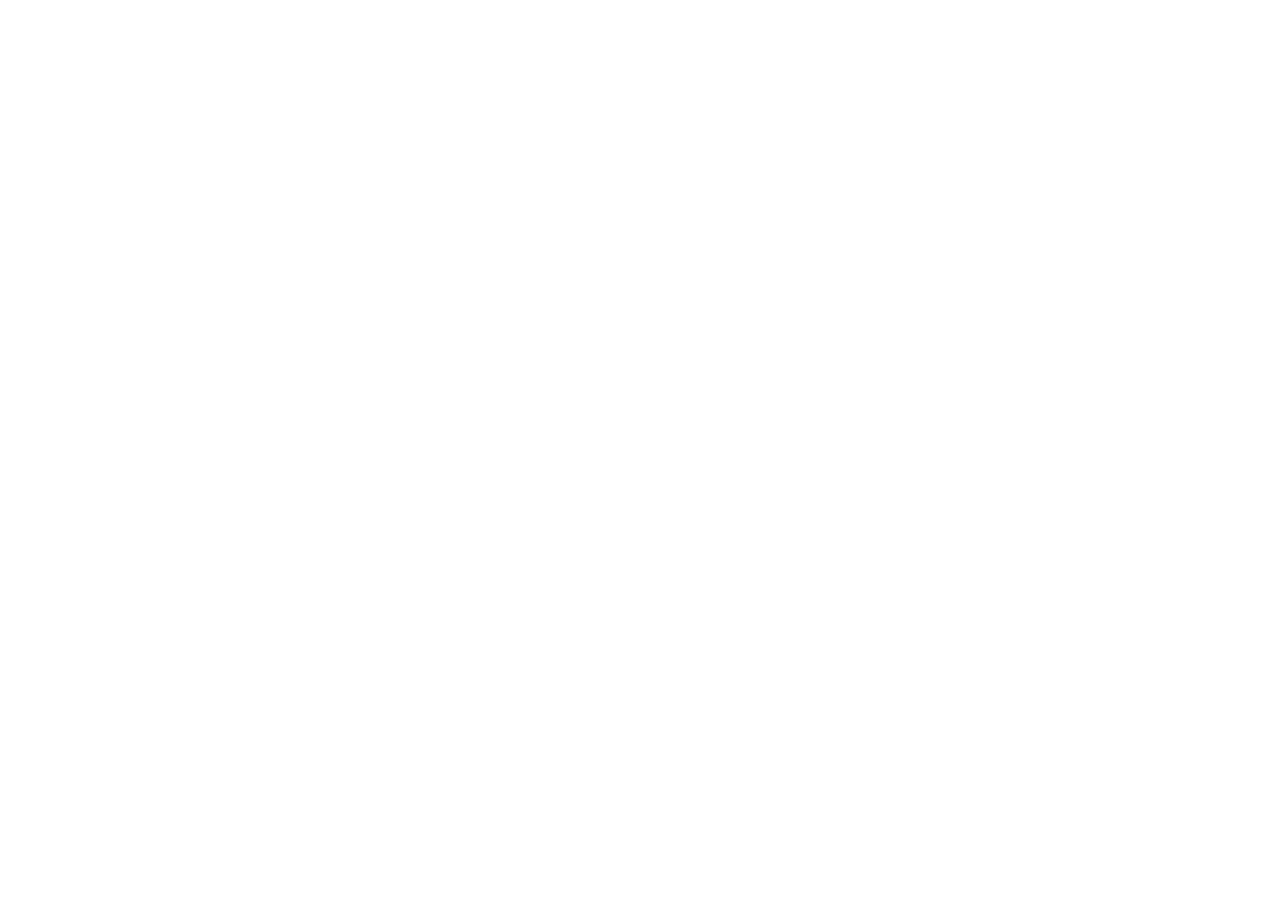
==== index.html @ 6ea85e63 "Merge pull request #2 from David-Dim/rsschool-cv-html" ====
<!DOCTYPE html>
<html lang="en">
<head>
  <meta charset="UTF-8">
  <meta http-equiv="X-UA-Compatible" content="IE=edge">
  <meta name="viewport" content="width=device-width, initial-scale=1.0">
  <link rel="stylesheet" href="style.css"/>
  <title>Document</title>
</head>
<body>
  
</body>
</html>
---- style.css ----
* {
  margin: 0;
  padding: 0;
  box-sizing: border-box;
}
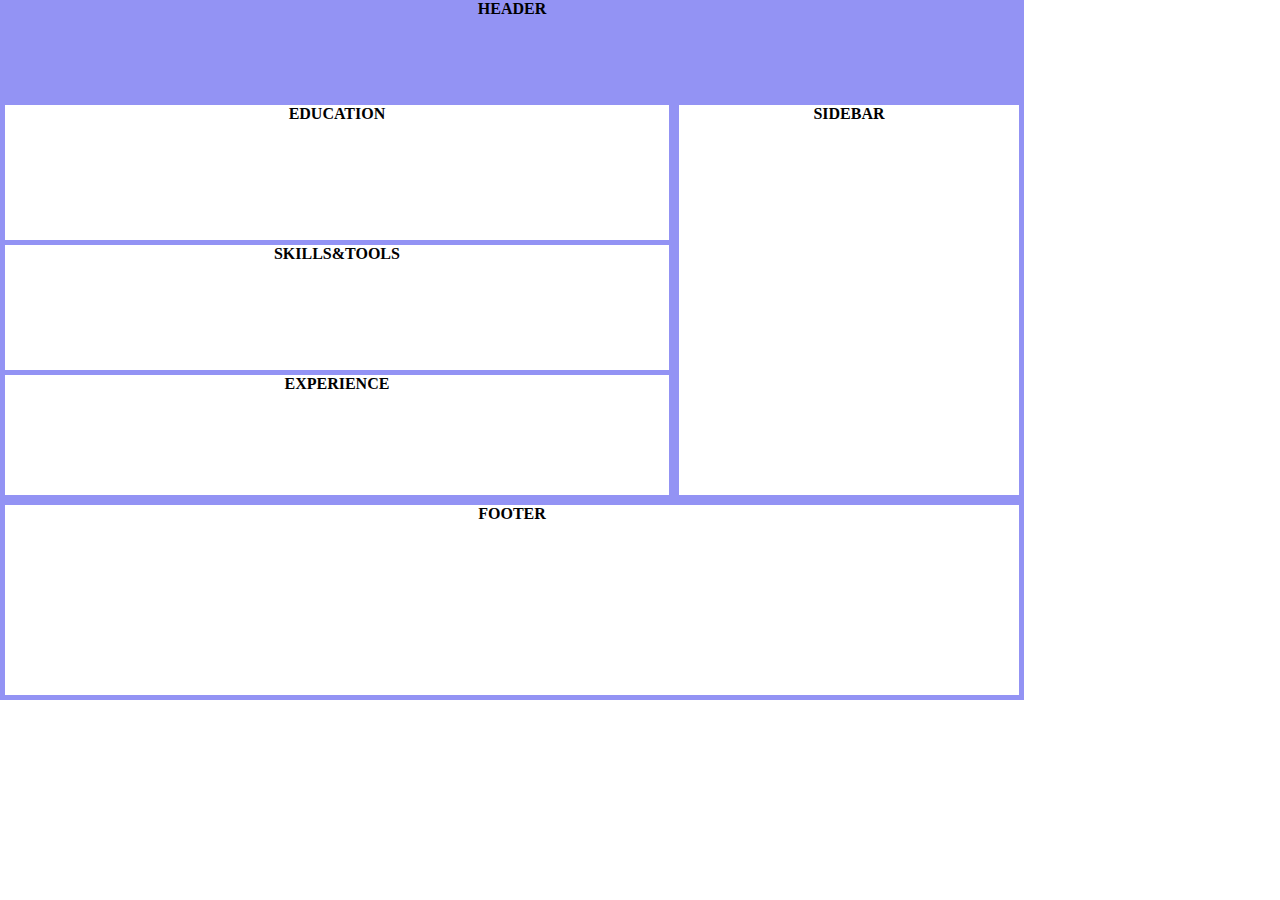
==== commit 0c2ac2f7: "fix: change link" ====
--- a/index.html
+++ b/index.html
@@ -1,13 +1,32 @@
 <!DOCTYPE html>
 <html lang="en">
-<head>
-  <meta charset="UTF-8">
-  <meta http-equiv="X-UA-Compatible" content="IE=edge">
-  <meta name="viewport" content="width=device-width, initial-scale=1.0">
-  <link rel="stylesheet" href="style.css"/>
-  <title>Document</title>
-</head>
-<body>
-  
-</body>
-</html>+  <head>
+    <meta charset="UTF-8" />
+    <meta
+      http-equiv="X-UA-Compatible"
+      content="IE=edge"
+    />
+    <meta
+      name="viewport"
+      content="width=device-width, initial-scale=1.0"
+    />
+    <link
+      rel="stylesheet"
+      href="style.css"
+    >
+  </link>
+    <title>Document</title>
+  </head>
+  <body>
+    <div class="container">
+      <header>HEADER</header>
+      <article>
+        <section class="educ">EDUCATION</section>
+        <section class="skill">SKILLS&TOOLS</section>
+        <section class="experience">EXPERIENCE</section>
+      </article>
+      <div class="sidebar">SIDEBAR</div>
+      <footer>FOOTER</footer>
+    </div>
+  </body>
+</html>
--- a/style.css
+++ b/style.css
@@ -2,4 +2,53 @@
   margin: 0;
   padding: 0;
   box-sizing: border-box;
-}+}
+
+.container {
+  display: grid;
+  width: 80%;
+  grid-template-areas:
+    'a a a'
+    'b b c'
+    'b b c'
+    'd d d';
+  font-weight: bold;
+  text-align: center;
+}
+header {
+  grid-area: a;
+  background-color: rgb(147, 147, 244);
+  height: 100px;
+}
+article {
+  display: flexbox;
+  flex-direction: row;
+  grid-area: b;
+  height: 400px;
+  border: solid 5px rgb(147, 147, 244);
+}
+.educ {
+  border-bottom: solid 5px rgb(147, 147, 244);
+  height: 140px;
+}
+
+.skill {
+  border-bottom: solid 5px rgb(147, 147, 244);
+  height: 130px;
+}
+
+.experience {
+  /* border: solid 5px rgb(147, 147, 244); */
+  height: 130px;
+}
+
+.sidebar {
+  grid-area: c;
+  height: 400px;
+  border: solid 5px rgb(147, 147, 244);
+}
+footer {
+  grid-area: d;
+  height: 200px;
+  border: solid 5px rgb(147, 147, 244);
+}
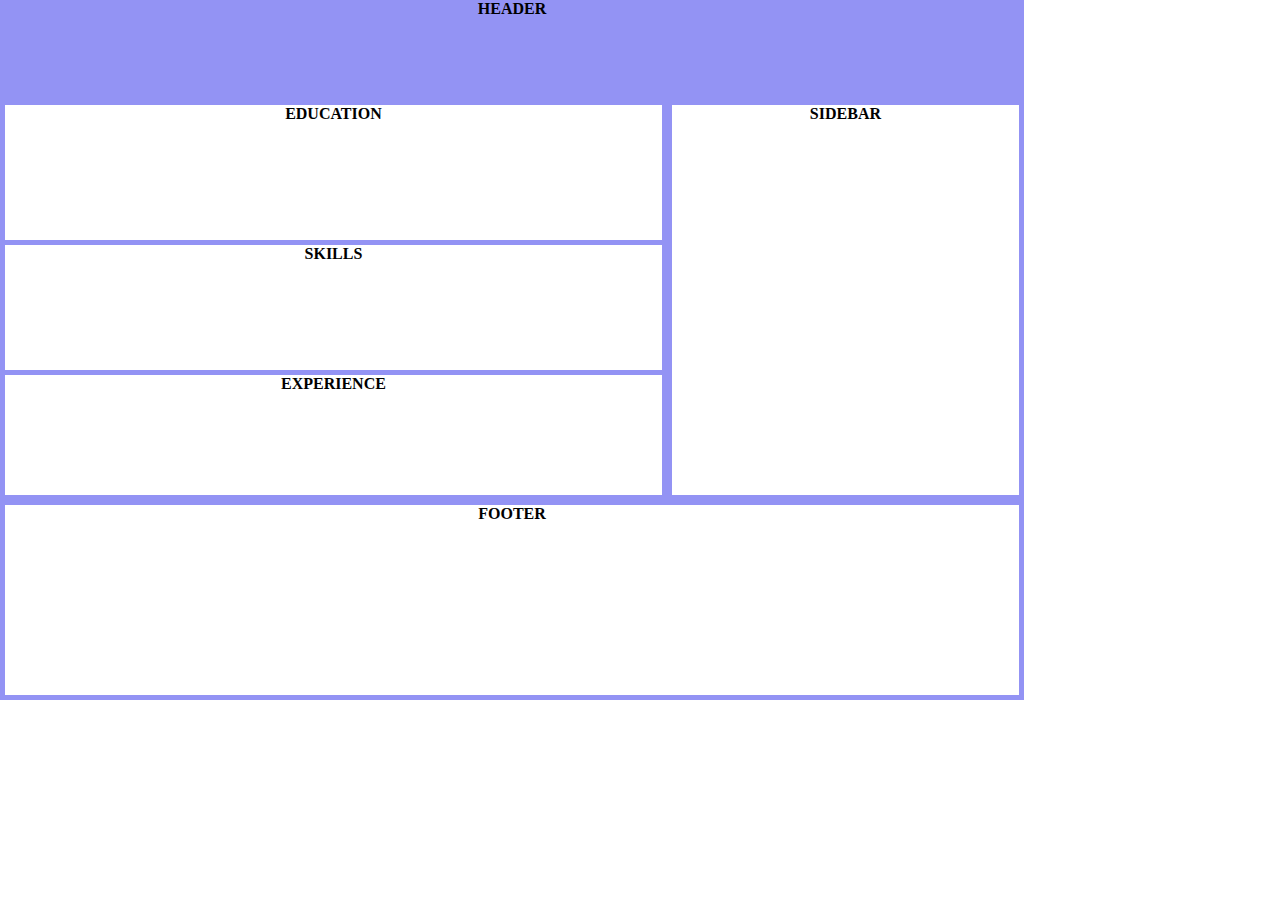
==== commit 36d30343: "refactor: change meta-tags" ====
--- a/index.html
+++ b/index.html
@@ -1,28 +1,18 @@
 <!DOCTYPE html>
 <html lang="en">
   <head>
-    <meta charset="UTF-8" />
-    <meta
-      http-equiv="X-UA-Compatible"
-      content="IE=edge"
-    />
-    <meta
-      name="viewport"
-      content="width=device-width, initial-scale=1.0"
-    />
-    <link
-      rel="stylesheet"
-      href="style.css"
-    >
-  </link>
-    <title>Document</title>
+    <meta charset="utf-8">
+    <meta http-equiv="X-UA-Compatible" content="IE=edge">
+    <meta name="viewport" content="width=device-width, initial-scale=1.0">
+    <link rel="stylesheet" href="style.css">
+    <title>Rsschool-cv-html</title>
   </head>
   <body>
     <div class="container">
       <header>HEADER</header>
       <article>
         <section class="educ">EDUCATION</section>
-        <section class="skill">SKILLS&TOOLS</section>
+        <section class="skill">SKILLS</section>
         <section class="experience">EXPERIENCE</section>
       </article>
       <div class="sidebar">SIDEBAR</div>
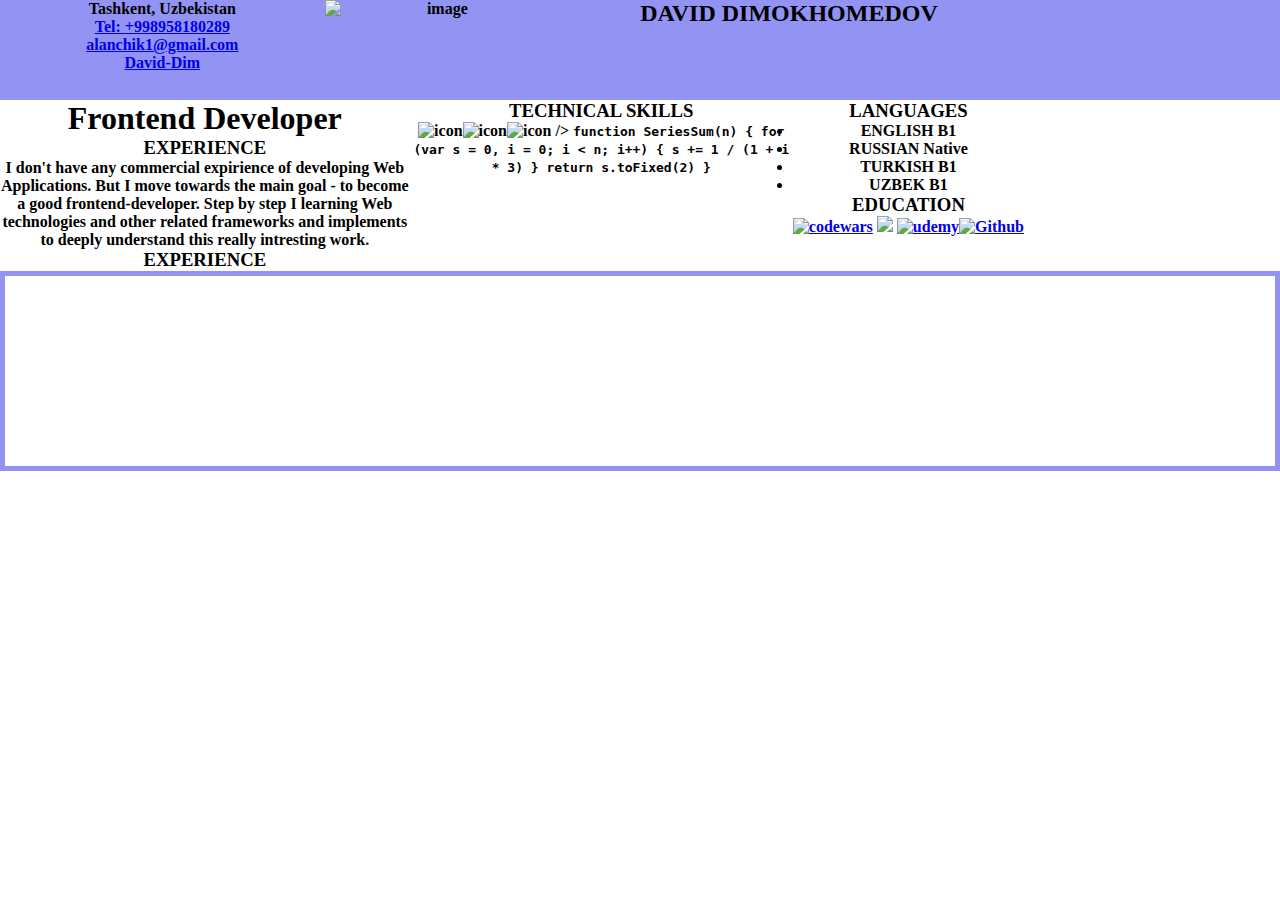
==== commit 837e5033: "feat: added base layout" ====
--- a/index.html
+++ b/index.html
@@ -1,22 +1,159 @@
 <!DOCTYPE html>
 <html lang="en">
   <head>
-    <meta charset="utf-8">
-    <meta http-equiv="X-UA-Compatible" content="IE=edge">
-    <meta name="viewport" content="width=device-width, initial-scale=1.0">
-    <link rel="stylesheet" href="style.css">
+    <meta charset="utf-8" />
+    <meta
+      http-equiv="X-UA-Compatible"
+      content="IE=edge"
+    />
+    <meta
+      name="viewport"
+      content="width=device-width, initial-scale=1.0"
+    />
+    <link
+      rel="stylesheet"
+      href="style.css"
+    />
     <title>Rsschool-cv-html</title>
   </head>
   <body>
-    <div class="container">
-      <header>HEADER</header>
-      <article>
-        <section class="educ">EDUCATION</section>
-        <section class="skill">SKILLS</section>
-        <section class="experience">EXPERIENCE</section>
-      </article>
-      <div class="sidebar">SIDEBAR</div>
-      <footer>FOOTER</footer>
-    </div>
+    <header>
+      <div class="container">
+        <ul class="header__contacts">
+          <li class="header__contacts-item">Tashkent, Uzbekistan</li>
+          <li class="header__contacts-item">
+            <a
+              href="tel:+998958180289"
+              class="header__contacts-link"
+              >Tel: +998958180289</a
+            >
+          </li>
+          <li class="header__contacts-item">
+            <a
+              href="mailto:alanchik1@gmail.com"
+              class="header__contacts-link"
+              >alanchik1@gmail.com</a
+            >
+          </li>
+          <li class="header__contacts-item">
+            <a
+              href="https://discord.com"
+              class="header__contacts-link"
+              >David-Dim</a
+            >
+          </li>
+        </ul>
+        <img
+          src="./images/profile.jpg"
+          alt="image"
+          class="header__contacts-img"
+        />
+        <h2>DAVID DIMOKHOMEDOV</h2>
+      </div>
+    </header>
+    <main class="content">
+      <div class="container">
+        <div class="content__top">
+          <h1 class="content-heading">Frontend Developer</h1>
+          <h3>EXPERIENCE</h3>
+          <p class="content__top-text">
+            I don't have any commercial expirience of developing Web
+            Applications. But I move towards the main goal - to become a good
+            frontend-developer. Step by step I learning Web technologies and
+            other related frameworks and implements to deeply understand this
+            really intresting work.
+          </p>
+        </div>
+        <section class="content__skill">
+          <h3>TECHNICAL SKILLS</h3>
+          <img
+            src="./images/html5.svg"
+            alt="icon"
+            class="content__skill-img"
+          /><img
+            src="./images/css3.svg"
+            alt="icon"
+            class="content__skill-img"
+          /><img
+            src="./images/figma.svg"
+            alt="icon"
+            class="content__skill-img"
+          /><img
+            src="./images/scss.svg"
+            alt=""
+            class="content__skill-img"
+          /><img
+            src="./images/gulp.svg"
+            alt=""
+            class="content__skill-img"
+          />
+          /><img
+            src="./images/js.svg"
+            alt=""
+            class="content__skill-img"
+          />
+          <code
+            >function SeriesSum(n) { for (var s = 0, i = 0; i < n; i++) { s += 1
+            / (1 + i * 3) } return s.toFixed(2) }</code
+          >
+        </section>
+        <section class="content__educ">
+          <h3>LANGUAGES</h3>
+          <ul class="content__educ-languages">
+            <li class="content__educ-language">
+              ENGLISH <span class="lang"> B1 </span>
+            </li>
+            <li class="content__educ-language">
+              RUSSIAN <span class="lang"> Native </span>
+            </li>
+            <li class="content__educ-language">
+              TURKISH <span class="lang"> B1 </span>
+            </li>
+            <li class="content__educ-language">
+              UZBEK
+              <span class="lang"> B1 </span>
+            </li>
+          </ul>
+          <h3>EDUCATION</h3>
+          <a
+            class="content__educ-btn"
+            href="https://www.codewars.com/users/rsschool_481be257564d28e7"
+            target="_blank"
+          >
+            <img
+              class="content__educ-img"
+              src="https://img.shields.io/badge/Codewars-B1361E?style=for-the-badge&logo=codewars&logoColor=grey"
+              alt="codewars"
+          /></a>
+          <a
+            class="content__educ-btn"
+            href="https://www.freecodecamp.org/David_Dim"
+            ><img class="content__educ-img"
+            src="https://img.shields.io/badge/Freecodecamp-%23123.svg?&style=for-the-badge&logo=freecodecamp&logoColor=green
+            alt="Freecodecamp" /></a
+          >
+          <a
+            class="content__educ-btn"
+            href="https://www.udemy.com/user/david-dimokhomedov/"
+            ><img
+              class="content__educ-img"
+              src="https://img.shields.io/badge/Udemy-A435F0?style=for-the-badge&logo=Udemy&logoColor=white"
+              alt="udemy" /></a
+          ><a
+            class="content__educ-btn"
+            href="https://github.com/David-Dim"
+            ><img
+              class="content__educ-img"
+              src="https://img.shields.io/badge/github-%23121011.svg?style=for-the-badge&logo=github&logoColor=white"
+              alt="Github"
+          /></a>
+        </section>
+        <section class="content__experience">
+          <h3>EXPERIENCE</h3>
+        </section>
+      </div>
+    </main>
+
+    <footer></footer>
   </body>
 </html>
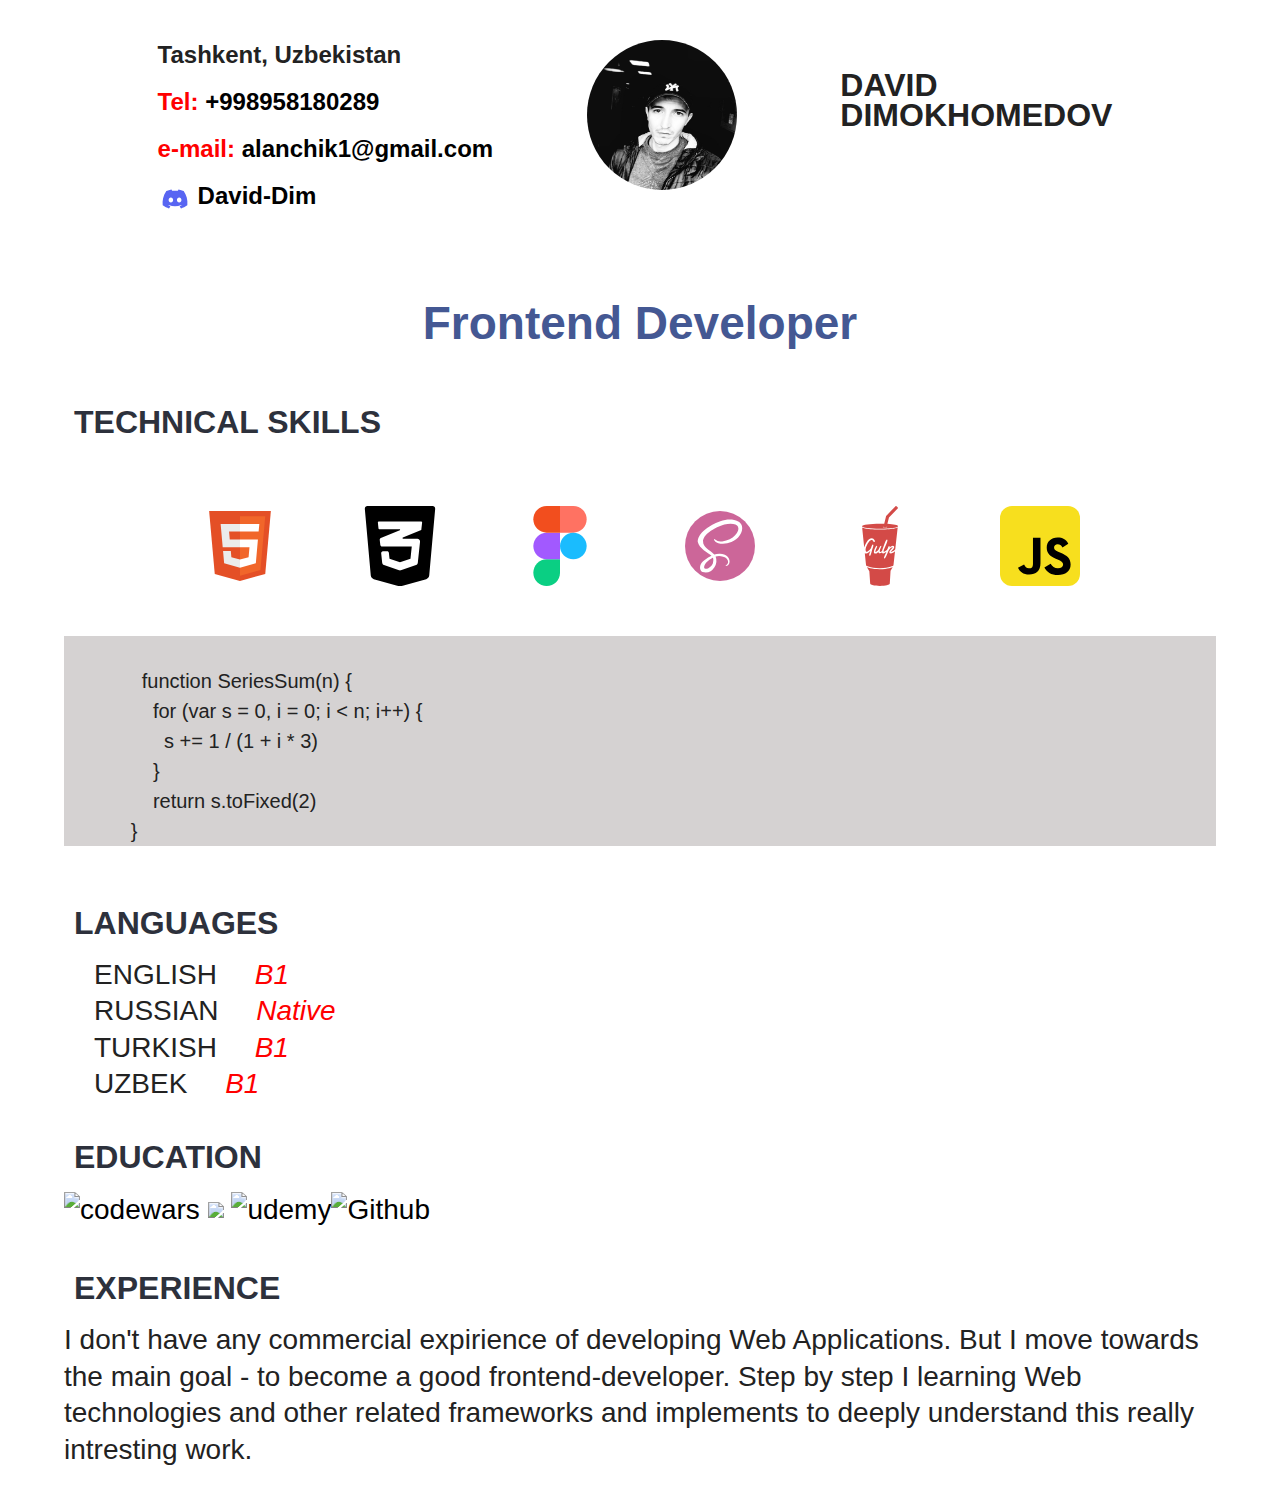
==== commit de428561: "feat: added styles" ====
--- a/index.html
+++ b/index.html
@@ -19,83 +19,87 @@
   <body>
     <header>
       <div class="container">
-        <ul class="header__contacts">
-          <li class="header__contacts-item">Tashkent, Uzbekistan</li>
-          <li class="header__contacts-item">
-            <a
-              href="tel:+998958180289"
-              class="header__contacts-link"
-              >Tel: +998958180289</a
-            >
-          </li>
-          <li class="header__contacts-item">
-            <a
-              href="mailto:alanchik1@gmail.com"
-              class="header__contacts-link"
-              >alanchik1@gmail.com</a
-            >
-          </li>
-          <li class="header__contacts-item">
-            <a
-              href="https://discord.com"
-              class="header__contacts-link"
-              >David-Dim</a
-            >
-          </li>
-        </ul>
-        <img
-          src="./images/profile.jpg"
-          alt="image"
-          class="header__contacts-img"
-        />
-        <h2>DAVID DIMOKHOMEDOV</h2>
+        <div class="header__inner">
+          <ul class="header__contacts">
+            <li class="header__contacts-item">Tashkent, Uzbekistan</li>
+            <li class="header__contacts-item">
+              <span class="header__contacts-ref">Tel:</span
+              ><a
+                href="tel:+998958180289"
+                class="header__contacts-link"
+              >
+                +998958180289</a
+              >
+            </li>
+            <li class="header__contacts-item">
+              <span class="header__contacts-ref">e-mail:</span>
+              <a
+                href="mailto:alanchik1@gmail.com"
+                class="header__contacts-link"
+                >alanchik1@gmail.com</a
+              >
+            </li>
+            <li class="header__contacts-item">
+              <a
+                href="https://discord.com"
+                class="header__contacts-link discord"
+                >David-Dim</a
+              >
+            </li>
+          </ul>
+          <img
+            src="./images/profile.jpg"
+            alt="image"
+            class="header__profile-img"
+          />
+          <h2>DAVID <br />DIMOKHOMEDOV</h2>
+        </div>
       </div>
     </header>
     <main class="content">
       <div class="container">
-        <div class="content__top">
-          <h1 class="content-heading">Frontend Developer</h1>
-          <h3>EXPERIENCE</h3>
-          <p class="content__top-text">
-            I don't have any commercial expirience of developing Web
-            Applications. But I move towards the main goal - to become a good
-            frontend-developer. Step by step I learning Web technologies and
-            other related frameworks and implements to deeply understand this
-            really intresting work.
-          </p>
-        </div>
+        <h1 class="content__title">Frontend Developer</h1>
+
         <section class="content__skill">
           <h3>TECHNICAL SKILLS</h3>
-          <img
-            src="./images/html5.svg"
-            alt="icon"
-            class="content__skill-img"
-          /><img
-            src="./images/css3.svg"
-            alt="icon"
-            class="content__skill-img"
-          /><img
-            src="./images/figma.svg"
-            alt="icon"
-            class="content__skill-img"
-          /><img
-            src="./images/scss.svg"
-            alt=""
-            class="content__skill-img"
-          /><img
-            src="./images/gulp.svg"
-            alt=""
-            class="content__skill-img"
-          />
-          /><img
-            src="./images/js.svg"
-            alt=""
-            class="content__skill-img"
-          />
-          <code
-            >function SeriesSum(n) { for (var s = 0, i = 0; i < n; i++) { s += 1
-            / (1 + i * 3) } return s.toFixed(2) }</code
-          >
+
+          <div class="content__skill-block">
+            <img
+              src="./images/html5.svg"
+              alt="icon"
+              class="content__skill-img"
+            /><img
+              src="./images/css3.svg"
+              alt="icon"
+              class="content__skill-img"
+            /><img
+              src="./images/figma.svg"
+              alt="icon"
+              class="content__skill-img"
+            /><img
+              src="./images/scss.svg"
+              alt=""
+              class="content__skill-img"
+            /><img
+              src="./images/gulp.svg"
+              alt=""
+              class="content__skill-img"
+            />
+            <img
+              src="./images/js.svg"
+              alt=""
+              class="content__skill-img"
+            />
+          </div>
+          <div class="content__skill-text">
+            <pre class="content__skill-code"><code>
+              function SeriesSum(n) {
+                for (var s = 0, i = 0; i < n; i++) {
+                  s += 1 / (1 + i * 3)
+                }
+                return s.toFixed(2)
+            }</code></pre>
+          </div>
         </section>
         <section class="content__educ">
           <h3>LANGUAGES</h3>
@@ -148,8 +152,15 @@
               alt="Github"
           /></a>
         </section>
-        <section class="content__experience">
+        <section class="content__exper">
           <h3>EXPERIENCE</h3>
+          <p class="content__exper-text">
+            I don't have any commercial expirience of developing Web
+            Applications. But I move towards the main goal - to become a good
+            frontend-developer. Step by step I learning Web technologies and
+            other related frameworks and implements to deeply understand this
+            really intresting work.
+          </p>
         </section>
       </div>
     </main>
--- a/style.css
+++ b/style.css
@@ -1,54 +1,372 @@
-* {
+html, body, div, span, applet, object, iframe,
+h1, h2, h3, h4, h5, h6, p, blockquote, pre,
+a, abbr, acronym, address, big, cite, code,
+del, dfn, em, img, ins, kbd, q, s, samp,
+small, strike, strong, sub, sup, tt, var,
+b, u, i, center,
+dl, dt, dd, ol, ul, li,
+fieldset, form, label, legend,
+table, caption, tbody, tfoot, thead, tr, th, td,
+article, aside, canvas, details, embed,
+figure, figcaption, footer, header, hgroup,
+menu, nav, output, ruby, section, summary,
+time, mark, audio, video {
   margin: 0;
   padding: 0;
-  box-sizing: border-box;
+  border: 0;
+  font-size: 100%;
+  font: inherit;
+  vertical-align: baseline;
+}
+
+/* make sure to set some focus styles for accessibility */
+:focus {
+  outline: 0;
+}
+
+/* HTML5 display-role reset for older browsers */
+article, aside, details, figcaption, figure,
+footer, header, hgroup, menu, nav, section {
+  display: block;
+}
+
+body {
+  line-height: 1;
+}
+
+ol, ul {
+  list-style: none;
+}
+
+blockquote, q {
+  quotes: none;
+}
+
+blockquote:before, blockquote:after,
+q:before, q:after {
+  content: "";
+  content: none;
+}
+
+table {
+  border-collapse: collapse;
+  border-spacing: 0;
+}
+
+input[type=search]::-webkit-search-cancel-button,
+input[type=search]::-webkit-search-decoration,
+input[type=search]::-webkit-search-results-button,
+input[type=search]::-webkit-search-results-decoration {
+  -webkit-appearance: none;
+  -moz-appearance: none;
+}
+
+input[type=search] {
+  -webkit-appearance: none;
+  -moz-appearance: none;
+  -webkit-box-sizing: content-box;
+  -moz-box-sizing: content-box;
+  box-sizing: content-box;
+}
+
+textarea {
+  overflow: auto;
+  vertical-align: top;
+  resize: vertical;
+}
+
+audio,
+canvas,
+video {
+  display: inline-block;
+  *display: inline;
+  *zoom: 1;
+  max-width: 100%;
+}
+
+audio:not([controls]) {
+  display: none;
+  height: 0;
+}
+
+[hidden] {
+  display: none;
+}
+
+html {
+  font-size: 100%; /* 1 */
+  -webkit-text-size-adjust: 100%; /* 2 */
+  -ms-text-size-adjust: 100%; /* 2 */
+}
+
+a:focus {
+  outline: thin dotted;
+}
+
+a:active,
+a:hover {
+  outline: 0;
+}
+
+img {
+  border: 0; /* 1 */
+  -ms-interpolation-mode: bicubic; /* 2 */
+}
+
+figure {
+  margin: 0;
+}
+
+form {
+  margin: 0;
+}
+
+fieldset {
+  border: 1px solid #c0c0c0;
+  margin: 0 2px;
+  padding: 0.35em 0.625em 0.75em;
+}
+
+legend {
+  border: 0; /* 1 */
+  padding: 0;
+  white-space: normal; /* 2 */
+  *margin-left: -7px; /* 3 */
+}
+
+button,
+input,
+select,
+textarea {
+  font-size: 100%; /* 1 */
+  margin: 0; /* 2 */
+  vertical-align: baseline; /* 3 */
+  *vertical-align: middle; /* 3 */
+}
+
+button,
+input {
+  line-height: normal;
+}
+
+button,
+select {
+  text-transform: none;
+}
+
+button,
+html input[type=button],
+input[type=reset],
+input[type=submit] {
+  -webkit-appearance: button; /* 2 */
+  cursor: pointer; /* 3 */
+  *overflow: visible; /* 4 */
+}
+
+button[disabled],
+html input[disabled] {
+  cursor: default;
+}
+
+input[type=checkbox],
+input[type=radio] {
+  box-sizing: border-box; /* 1 */
+  padding: 0; /* 2 */
+  *height: 13px; /* 3 */
+  *width: 13px; /* 3 */
+}
+
+input[type=search] {
+  -webkit-appearance: textfield; /* 1 */
+  -moz-box-sizing: content-box;
+  -webkit-box-sizing: content-box; /* 2 */
+  box-sizing: content-box;
+}
+
+input[type=search]::-webkit-search-cancel-button,
+input[type=search]::-webkit-search-decoration {
+  -webkit-appearance: none;
+}
+
+button::-moz-focus-inner,
+input::-moz-focus-inner {
+  border: 0;
+  padding: 0;
+}
+
+textarea {
+  overflow: auto; /* 1 */
+  vertical-align: top; /* 2 */
+}
+
+table {
+  border-collapse: collapse;
+  border-spacing: 0;
+}
+
+html,
+button,
+input,
+select,
+textarea {
+  color: #222;
+}
+
+::-moz-selection {
+  background: #b3d4fc;
+  text-shadow: none;
+}
+
+::selection {
+  background: #b3d4fc;
+  text-shadow: none;
+}
+
+img {
+  vertical-align: middle;
+}
+
+fieldset {
+  border: 0;
+  margin: 0;
+  padding: 0;
+}
+
+textarea {
+  resize: vertical;
+}
+
+.chromeframe {
+  margin: 0.2em 0;
+  background: #ccc;
+  color: #000;
+  padding: 0.2em 0;
+}
+
+html {
+  font-size: 10px;
+}
+
+body {
+  font-size: 2rem;
+  font-family: Arial, sans-serif;
+  line-height: 150%;
+  font-weight: 500;
+}
+
+h1 {
+  margin-bottom: 3rem;
+}
+
+h2 {
+  margin-top: 2rem;
+  font-size: 3.2rem;
+  font-weight: 600;
+  padding: 1rem;
+}
+
+h3 {
+  margin-top: 2rem;
+  font-size: 3.2rem;
+  font-weight: 600;
+  color: #2d313c;
+  padding: 1rem;
+  line-height: 150%;
+}
+
+a {
+  text-decoration: none;
+  color: #000;
 }
 
 .container {
-  display: grid;
-  width: 80%;
-  grid-template-areas:
-    'a a a'
-    'b b c'
-    'b b c'
-    'd d d';
-  font-weight: bold;
+  max-width: 1200px;
+  width: 90%;
+  margin: 0 auto;
+  padding: 4rem 2rem;
+}
+
+.header__inner {
+  display: flex;
+  justify-content: space-evenly;
+}
+
+.header__profile-img {
+  width: 15rem;
+  height: 15rem;
+  border-radius: 50%;
+}
+
+.header__contacts {
+  text-align: left;
+}
+.header__contacts-item {
+  font-size: 24px;
+  margin-bottom: 1.7rem;
+  font-weight: 600;
+}
+.header__contacts-ref {
+  color: red;
+}
+
+.discord {
+  position: relative;
+  padding-left: 4rem;
+}
+.discord::before {
+  content: "";
+  position: absolute;
+  height: 3.4rem;
+  width: 3.4rem;
+  background-image: url("./images/discord.svg");
+  background-size: contain;
+  top: 0;
+  bottom: 0;
+  left: 0;
+}
+
+.content__title {
+  font-size: 4.6rem;
+  font-weight: 700;
   text-align: center;
-}
-header {
-  grid-area: a;
-  background-color: rgb(147, 147, 244);
-  height: 100px;
-}
-article {
-  display: flexbox;
-  flex-direction: row;
-  grid-area: b;
-  height: 400px;
-  border: solid 5px rgb(147, 147, 244);
-}
-.educ {
-  border-bottom: solid 5px rgb(147, 147, 244);
-  height: 140px;
-}
-
-.skill {
-  border-bottom: solid 5px rgb(147, 147, 244);
-  height: 130px;
-}
-
-.experience {
-  /* border: solid 5px rgb(147, 147, 244); */
-  height: 130px;
-}
-
-.sidebar {
-  grid-area: c;
-  height: 400px;
-  border: solid 5px rgb(147, 147, 244);
-}
-footer {
-  grid-area: d;
-  height: 200px;
-  border: solid 5px rgb(147, 147, 244);
-}
+  opacity: 0.9;
+  color: #304688;
+}
+.content__skill {
+  display: flex;
+  flex-flow: column wrap;
+  justify-content: space-around;
+}
+.content__skill-block {
+  margin: 3rem auto;
+  display: flex;
+  justify-content: space-between;
+}
+.content__skill-img {
+  display: block;
+  width: 8rem;
+  height: 8rem;
+  margin: 2rem 4rem;
+}
+.content__skill-code {
+  width: 100%;
+  display: flex;
+  align-items: center;
+  background-color: rgb(213, 210, 210);
+  margin-bottom: 2rem;
+}
+
+.content__educ, .content__exper {
+  font-size: 28px;
+  line-height: 130%;
+  padding: 3px 0;
+}
+.content__educ-languages {
+  margin-left: 3rem;
+}
+
+.lang {
+  color: red;
+  font-style: italic;
+  margin-left: 3rem;
+}/*# sourceMappingURL=style.css.map */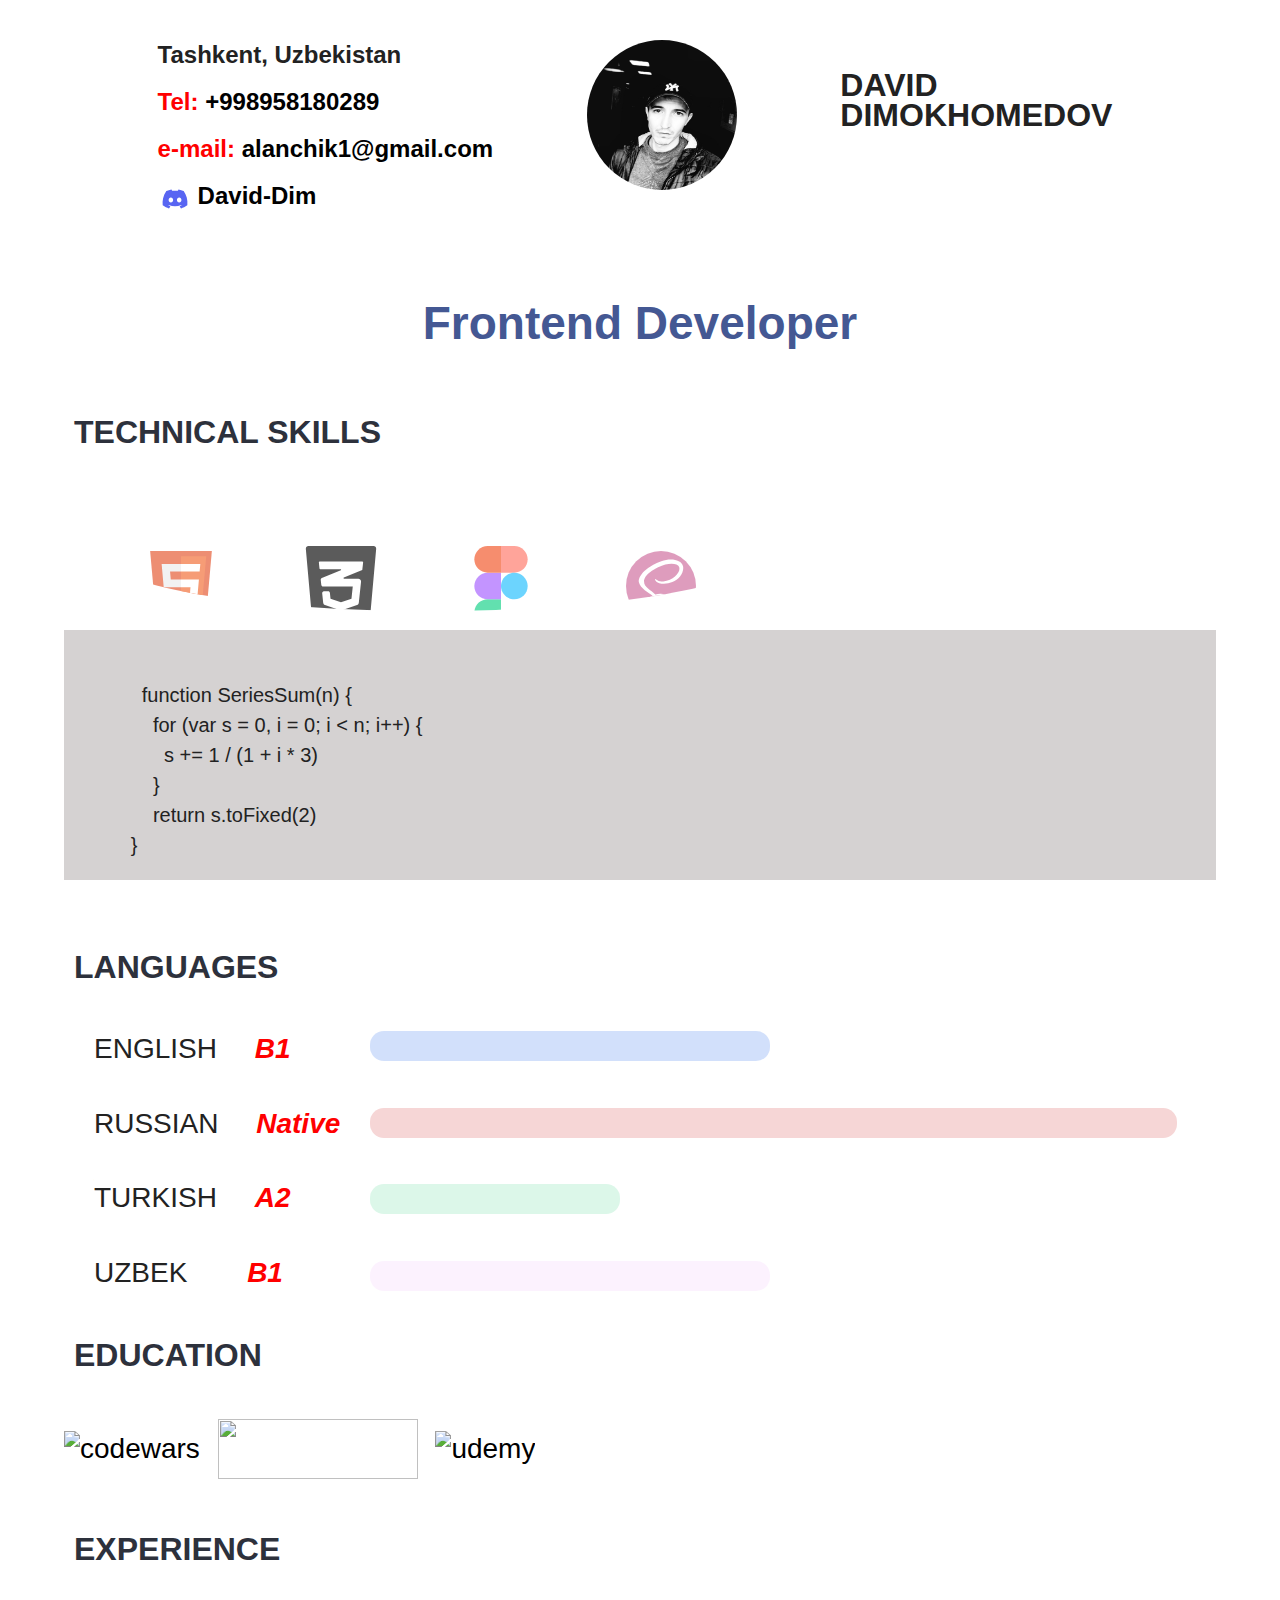
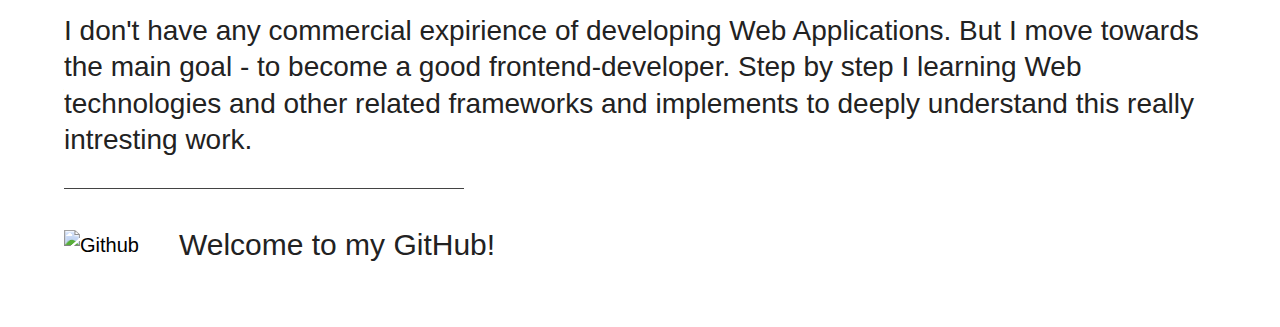
==== commit e384553c: "Merge d65778f463ab0824c860cc2f7c5f1188e57b87fe into 11328cbd18350076a8e48303ee0baa05bf391891" ====
--- a/index.html
+++ b/index.html
@@ -67,28 +67,28 @@
             <img
               src="./images/html5.svg"
               alt="icon"
-              class="content__skill-img"
+              class="content__skill-img skill-img-1"
             /><img
               src="./images/css3.svg"
               alt="icon"
-              class="content__skill-img"
+              class="content__skill-img skill-img-2"
             /><img
               src="./images/figma.svg"
               alt="icon"
-              class="content__skill-img"
+              class="content__skill-img skill-img-3"
             /><img
               src="./images/scss.svg"
               alt=""
-              class="content__skill-img"
+              class="content__skill-img skill-img-4"
             /><img
               src="./images/gulp.svg"
               alt=""
-              class="content__skill-img"
+              class="content__skill-img skill-img-5"
             />
             <img
               src="./images/js.svg"
               alt=""
-              class="content__skill-img"
+              class="content__skill-img skill-img-6"
             />
           </div>
           <div class="content__skill-text">
@@ -103,22 +103,32 @@
         </section>
         <section class="content__educ">
           <h3>LANGUAGES</h3>
-          <ul class="content__educ-languages">
-            <li class="content__educ-language">
-              ENGLISH <span class="lang"> B1 </span>
-            </li>
-            <li class="content__educ-language">
-              RUSSIAN <span class="lang"> Native </span>
-            </li>
-            <li class="content__educ-language">
-              TURKISH <span class="lang"> B1 </span>
-            </li>
-            <li class="content__educ-language">
-              UZBEK
-              <span class="lang"> B1 </span>
-            </li>
-          </ul>
+          <div class="content__educ-items">
+            <ul class="content__educ-languages">
+              <li class="content__educ-language">
+                ENGLISH <span class="lang"> B1 </span>
+              </li>
+              <li class="content__educ-language">
+                RUSSIAN <span class="lang"> Native </span>
+              </li>
+              <li class="content__educ-language">
+                TURKISH <span class="lang"> A2 </span>
+              </li>
+              <li class="content__educ-language">
+                UZBEK
+                <span class="lang uzb-lang"> B1 </span>
+              </li>
+            </ul>
+            <div class="content__educ-progress">
+              <div class="content__educ-progressline1"></div>
+              <div class="content__educ-progressline2"></div>
+              <div class="content__educ-progressline3"></div>
+              <div class="content__educ-progressline4"></div>
+            </div>
+          </div>
+
           <h3>EDUCATION</h3>
+
           <a
             class="content__educ-btn"
             href="https://www.codewars.com/users/rsschool_481be257564d28e7"
@@ -132,25 +142,20 @@
           <a
             class="content__educ-btn"
             href="https://www.freecodecamp.org/David_Dim"
-            ><img class="content__educ-img"
+          >
+            <img class="content__educ-img"
             src="https://img.shields.io/badge/Freecodecamp-%23123.svg?&style=for-the-badge&logo=freecodecamp&logoColor=green
-            alt="Freecodecamp" /></a
-          >
+            alt="Freecodecamp" />
+          </a>
           <a
             class="content__educ-btn"
             href="https://www.udemy.com/user/david-dimokhomedov/"
             ><img
               class="content__educ-img"
               src="https://img.shields.io/badge/Udemy-A435F0?style=for-the-badge&logo=Udemy&logoColor=white"
-              alt="udemy" /></a
-          ><a
-            class="content__educ-btn"
-            href="https://github.com/David-Dim"
-            ><img
-              class="content__educ-img"
-              src="https://img.shields.io/badge/github-%23121011.svg?style=for-the-badge&logo=github&logoColor=white"
-              alt="Github"
-          /></a>
+              alt="udemy"
+            />
+          </a>
         </section>
         <section class="content__exper">
           <h3>EXPERIENCE</h3>
@@ -162,9 +167,21 @@
             really intresting work.
           </p>
         </section>
+        <footer>
+          <a
+            class="content__educ-btn"
+            href="https://github.com/David-Dim"
+            ><img
+              class="content__educ-img"
+              src="https://img.shields.io/badge/github-%23121011.svg?style=for-the-badge&logo=github&logoColor=white"
+              alt="Github"
+          /></a>
+          <p class="footer__text">Welcome to my GitHub!</p>
+        </footer>
       </div>
     </main>
 
-    <footer></footer>
+    <script src="https://ajax.googleapis.com/ajax/libs/jquery/3.4.1/jquery.min.js"></script>
+    <script src="./index.js"></script>
   </body>
 </html>
--- a/style.css
+++ b/style.css
@@ -1,16 +1,84 @@
-html, body, div, span, applet, object, iframe,
-h1, h2, h3, h4, h5, h6, p, blockquote, pre,
-a, abbr, acronym, address, big, cite, code,
-del, dfn, em, img, ins, kbd, q, s, samp,
-small, strike, strong, sub, sup, tt, var,
-b, u, i, center,
-dl, dt, dd, ol, ul, li,
-fieldset, form, label, legend,
-table, caption, tbody, tfoot, thead, tr, th, td,
-article, aside, canvas, details, embed,
-figure, figcaption, footer, header, hgroup,
-menu, nav, output, ruby, section, summary,
-time, mark, audio, video {
+html,
+body,
+div,
+span,
+applet,
+object,
+iframe,
+h1,
+h2,
+h3,
+h4,
+h5,
+h6,
+p,
+blockquote,
+pre,
+a,
+abbr,
+acronym,
+address,
+big,
+cite,
+code,
+del,
+dfn,
+em,
+img,
+ins,
+kbd,
+q,
+s,
+samp,
+small,
+strike,
+strong,
+sub,
+sup,
+tt,
+var,
+b,
+u,
+i,
+center,
+dl,
+dt,
+dd,
+ol,
+ul,
+li,
+fieldset,
+form,
+label,
+legend,
+table,
+caption,
+tbody,
+tfoot,
+thead,
+tr,
+th,
+td,
+article,
+aside,
+canvas,
+details,
+embed,
+figure,
+figcaption,
+footer,
+header,
+hgroup,
+menu,
+nav,
+output,
+ruby,
+section,
+summary,
+time,
+mark,
+audio,
+video {
   margin: 0;
   padding: 0;
   border: 0;
@@ -25,8 +93,17 @@
 }
 
 /* HTML5 display-role reset for older browsers */
-article, aside, details, figcaption, figure,
-footer, header, hgroup, menu, nav, section {
+article,
+aside,
+details,
+figcaption,
+figure,
+footer,
+header,
+hgroup,
+menu,
+nav,
+section {
   display: block;
 }
 
@@ -34,17 +111,21 @@
   line-height: 1;
 }
 
-ol, ul {
+ol,
+ul {
   list-style: none;
 }
 
-blockquote, q {
+blockquote,
+q {
   quotes: none;
 }
 
-blockquote:before, blockquote:after,
-q:before, q:after {
-  content: "";
+blockquote:before,
+blockquote:after,
+q:before,
+q:after {
+  content: '';
   content: none;
 }
 
@@ -53,15 +134,15 @@
   border-spacing: 0;
 }
 
-input[type=search]::-webkit-search-cancel-button,
-input[type=search]::-webkit-search-decoration,
-input[type=search]::-webkit-search-results-button,
-input[type=search]::-webkit-search-results-decoration {
+input[type='search']::-webkit-search-cancel-button,
+input[type='search']::-webkit-search-decoration,
+input[type='search']::-webkit-search-results-button,
+input[type='search']::-webkit-search-results-decoration {
   -webkit-appearance: none;
   -moz-appearance: none;
 }
 
-input[type=search] {
+input[type='search'] {
   -webkit-appearance: none;
   -moz-appearance: none;
   -webkit-box-sizing: content-box;
@@ -155,9 +236,9 @@
 }
 
 button,
-html input[type=button],
-input[type=reset],
-input[type=submit] {
+html input[type='button'],
+input[type='reset'],
+input[type='submit'] {
   -webkit-appearance: button; /* 2 */
   cursor: pointer; /* 3 */
   *overflow: visible; /* 4 */
@@ -168,23 +249,23 @@
   cursor: default;
 }
 
-input[type=checkbox],
-input[type=radio] {
+input[type='checkbox'],
+input[type='radio'] {
   box-sizing: border-box; /* 1 */
   padding: 0; /* 2 */
   *height: 13px; /* 3 */
   *width: 13px; /* 3 */
 }
 
-input[type=search] {
+input[type='search'] {
   -webkit-appearance: textfield; /* 1 */
   -moz-box-sizing: content-box;
   -webkit-box-sizing: content-box; /* 2 */
   box-sizing: content-box;
 }
 
-input[type=search]::-webkit-search-cancel-button,
-input[type=search]::-webkit-search-decoration {
+input[type='search']::-webkit-search-cancel-button,
+input[type='search']::-webkit-search-decoration {
   -webkit-appearance: none;
 }
 
@@ -266,7 +347,8 @@
 }
 
 h3 {
-  margin-top: 2rem;
+  margin-top: 3rem;
+  margin-bottom: 3rem;
   font-size: 3.2rem;
   font-weight: 600;
   color: #2d313c;
@@ -314,11 +396,11 @@
   padding-left: 4rem;
 }
 .discord::before {
-  content: "";
+  content: '';
   position: absolute;
   height: 3.4rem;
   width: 3.4rem;
-  background-image: url("./images/discord.svg");
+  background-image: url('./images/discord.svg');
   background-size: contain;
   top: 0;
   bottom: 0;
@@ -338,14 +420,17 @@
   justify-content: space-around;
 }
 .content__skill-block {
-  margin: 3rem auto;
+  margin: 0 auto 3rem;
   display: flex;
   justify-content: space-between;
+  width: 90%;
+  border-radius: 50%;
+  animation-name: graphic;
 }
 .content__skill-img {
   display: block;
   width: 8rem;
-  height: 8rem;
+  height: 14rem;
   margin: 2rem 4rem;
 }
 .content__skill-code {
@@ -354,19 +439,112 @@
   align-items: center;
   background-color: rgb(213, 210, 210);
   margin-bottom: 2rem;
-}
-
-.content__educ, .content__exper {
+  padding: 2rem 0;
+}
+
+.content__educ,
+.content__exper {
   font-size: 28px;
   line-height: 130%;
   padding: 3px 0;
 }
 .content__educ-languages {
   margin-left: 3rem;
+  display: flex;
+  flex-flow: column wrap;
+  justify-content: space-between;
+}
+
+.content__educ-items {
+  display: flex;
+  height: 26rem;
+}
+
+.content__educ-btn {
+  margin-right: 1rem;
+}
+
+.content__educ-img {
+  height: 6rem;
+  width: 20rem;
 }
 
 .lang {
   color: red;
   font-style: italic;
+  font-weight: bold;
   margin-left: 3rem;
-}/*# sourceMappingURL=style.css.map */+}
+
+.uzb-lang {
+  margin-left: 5.2rem;
+}
+
+.content__educ-progress {
+  margin-left: 3rem;
+  width: 70%;
+  display: flex;
+  flex-flow: column wrap;
+  justify-content: space-between;
+}
+
+.content__educ-progressline1 {
+  height: 3rem;
+  width: 40rem;
+  background-color: rgb(74, 131, 238);
+  border-radius: 1.4rem;
+}
+
+.content__educ-progressline2 {
+  height: 3rem;
+  width: 100%;
+  background-color: rgb(200, 16, 16);
+  border-radius: 1.4rem;
+}
+
+.content__educ-progressline3 {
+  height: 3rem;
+  width: 25rem;
+  background-color: rgb(16, 200, 102);
+  border-radius: 1.4rem;
+}
+
+.content__educ-progressline4 {
+  height: 3rem;
+  width: 40rem;
+  background-color: rgb(232, 140, 247);
+  border-radius: 1.4rem;
+}
+
+.content__exper {
+  padding-bottom: 3rem;
+  position: relative;
+}
+.content__exper::after {
+  content: '';
+  width: 40rem;
+  height: 0.1rem;
+  background-color: rgba(10, 10, 10, 0.768);
+  position: absolute;
+  bottom: 0;
+}
+
+footer {
+  margin: 4rem 0;
+  display: flex;
+  align-items: center;
+}
+
+.footer__text {
+  font-size: 3rem;
+  margin-left: 3rem;
+}
+
+@keyframes graphic {
+  0% {
+    transform: translateY(140%);
+  }
+  100% {
+    transform: translateY(0%);
+  }
+} /*# sourceMappingURL=style.css.map */
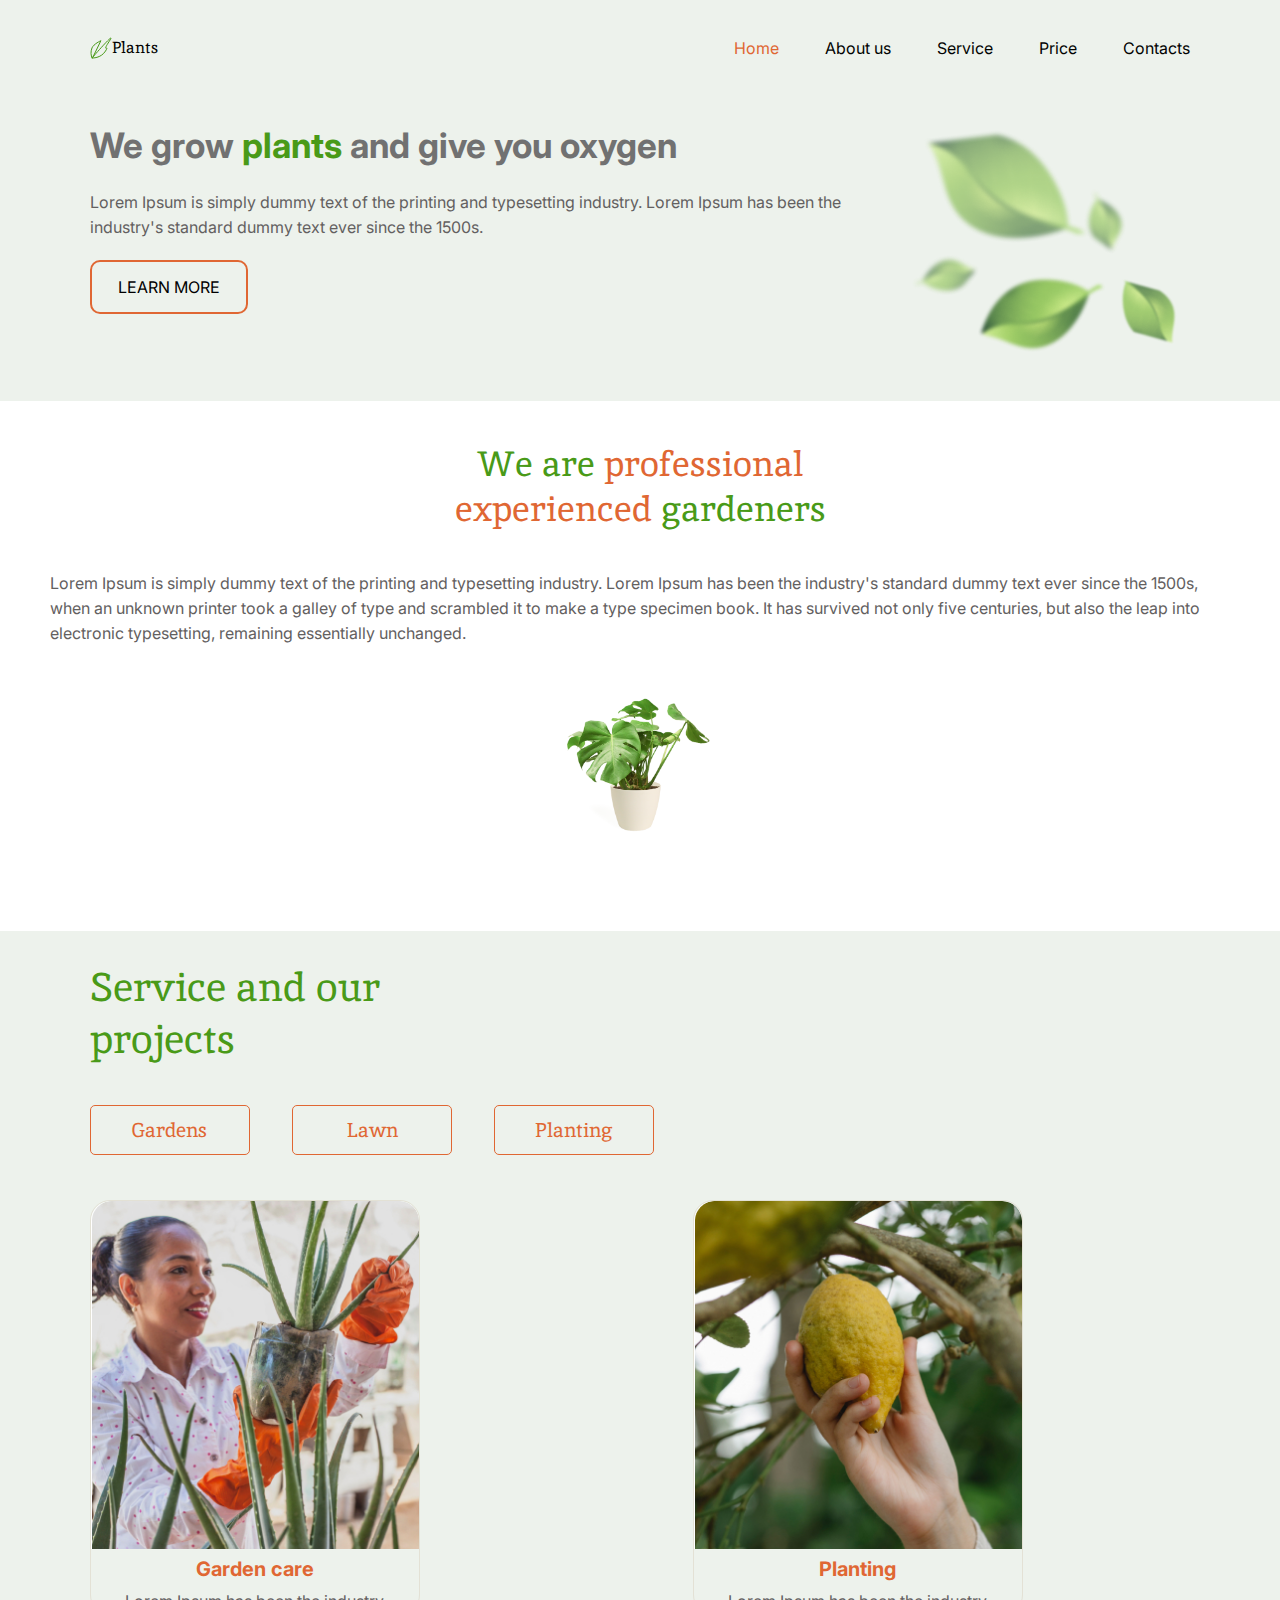
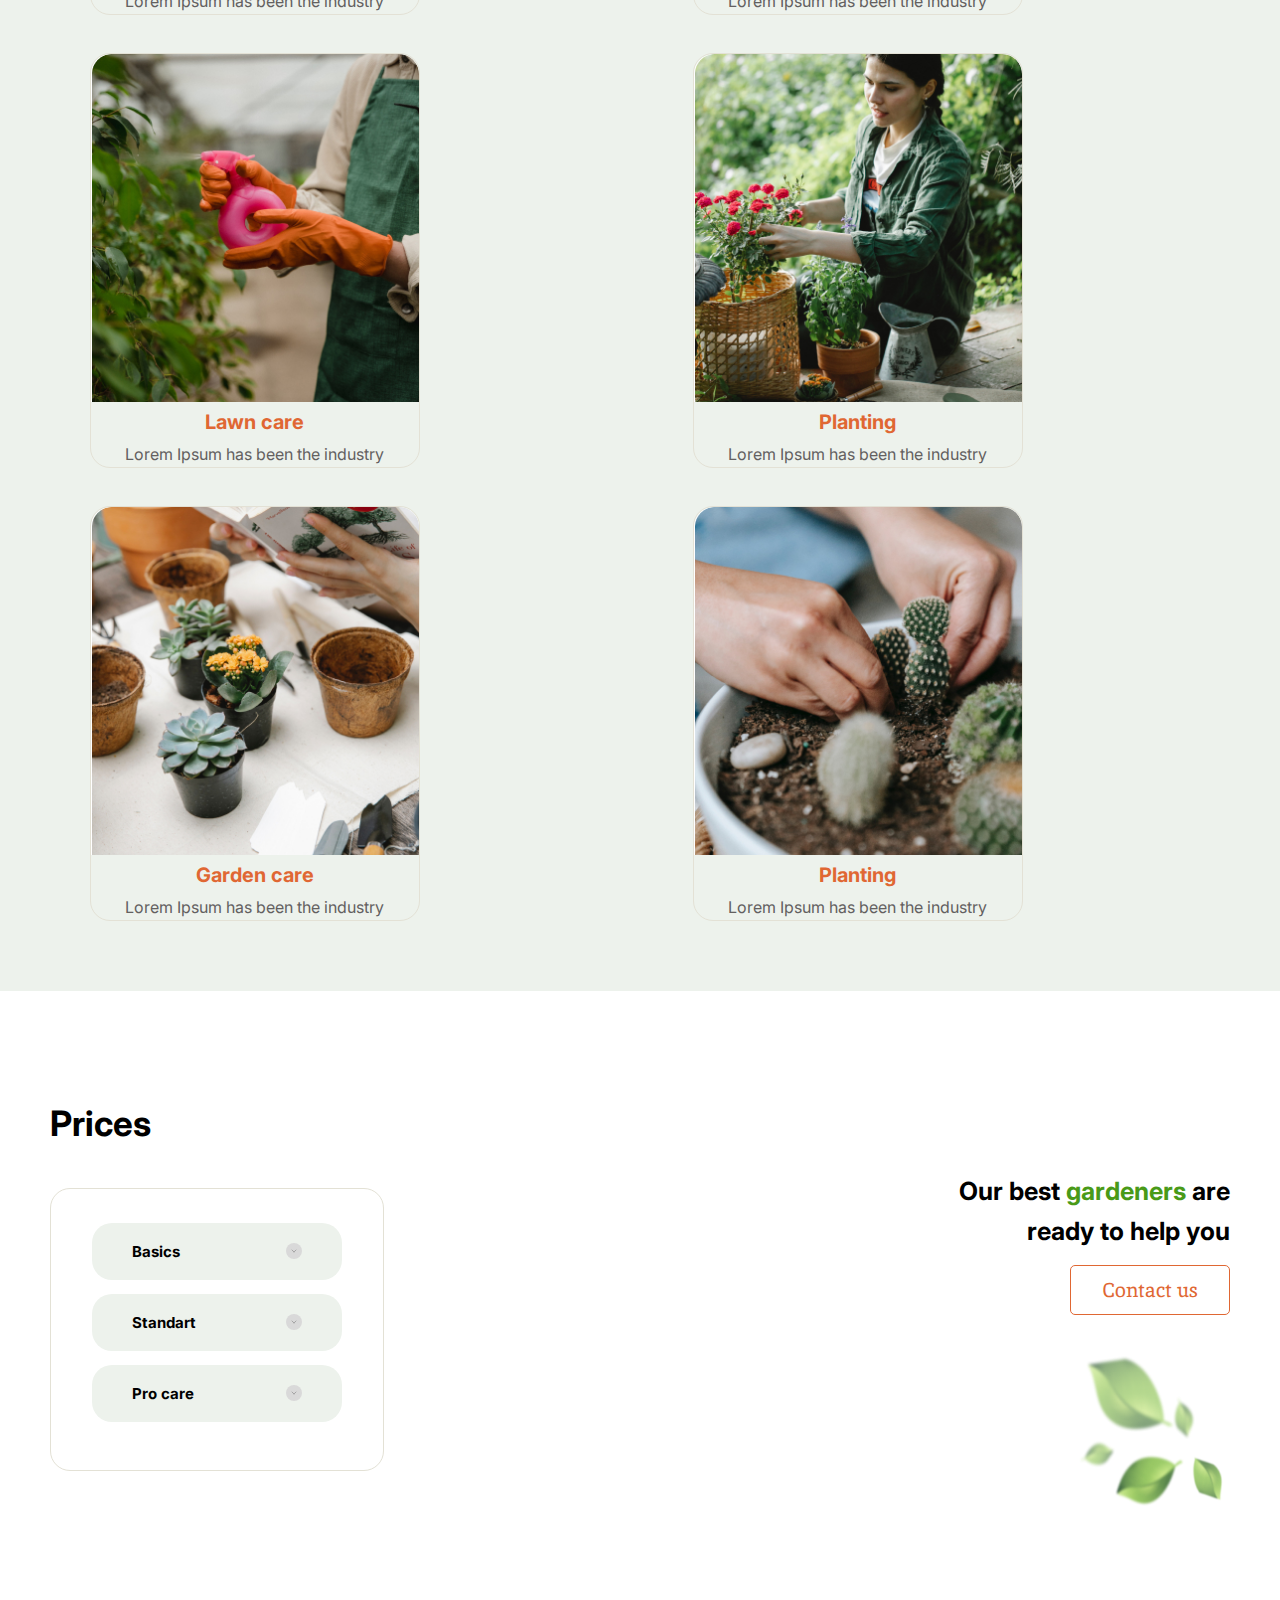
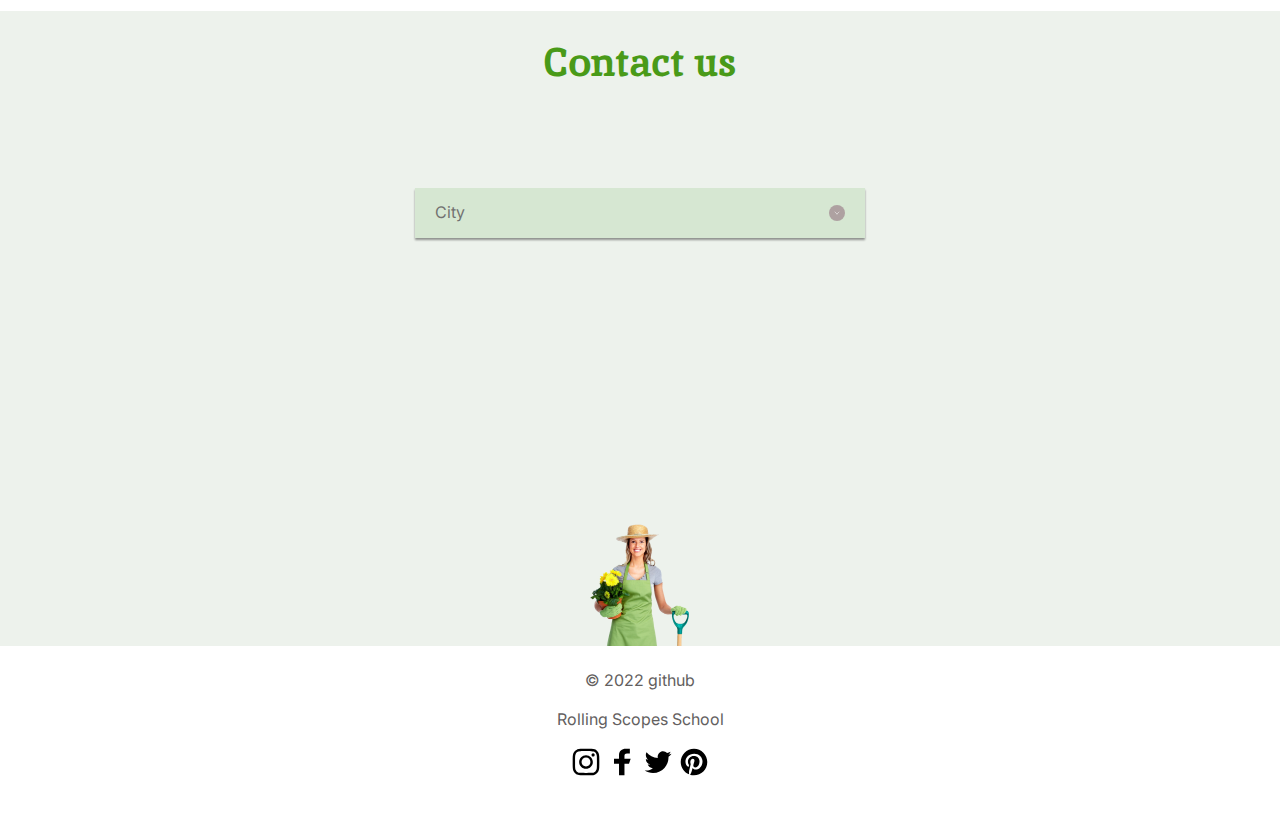
==== commit 6f785b5d: "feat: added functionality to contacts section" ====
--- a/index.html
+++ b/index.html
@@ -1,7 +1,7 @@
 <!DOCTYPE html>
 <html lang="en">
   <head>
-    <meta charset="utf-8" />
+    <meta charset="UTF-8" />
     <meta
       http-equiv="X-UA-Compatible"
       content="IE=edge"
@@ -10,178 +10,565 @@
       name="viewport"
       content="width=device-width, initial-scale=1.0"
     />
+    <title>Plants</title>
+    <link
+      rel="preconnect"
+      href="https://fonts.googleapis.com"
+    />
+    <link
+      rel="preconnect"
+      href="https://fonts.gstatic.com"
+      crossorigin
+    />
+    <link
+      href="https://fonts.googleapis.com/css2?family=Inika:wght@400;700&family=Inter:wght@400;700&display=swap"
+      rel="stylesheet"
+    />
     <link
       rel="stylesheet"
-      href="style.css"
-    />
-    <title>Rsschool-cv-html</title>
+      href="./node_modules/normalize.css/normalize.css"
+    />
+    <link
+      rel="stylesheet"
+      href="./style/style.css"
+    />
   </head>
   <body>
-    <header>
+    <header class="header">
       <div class="container">
         <div class="header__inner">
-          <ul class="header__contacts">
-            <li class="header__contacts-item">Tashkent, Uzbekistan</li>
-            <li class="header__contacts-item">
-              <span class="header__contacts-ref">Tel:</span
-              ><a
-                href="tel:+998958180289"
-                class="header__contacts-link"
-              >
-                +998958180289</a
-              >
-            </li>
-            <li class="header__contacts-item">
-              <span class="header__contacts-ref">e-mail:</span>
-              <a
-                href="mailto:alanchik1@gmail.com"
-                class="header__contacts-link"
-                >alanchik1@gmail.com</a
-              >
-            </li>
-            <li class="header__contacts-item">
-              <a
-                href="https://discord.com"
-                class="header__contacts-link discord"
-                >David-Dim</a
-              >
-            </li>
-          </ul>
-          <img
-            src="./images/profile.jpg"
-            alt="image"
-            class="header__profile-img"
-          />
-          <h2>DAVID <br />DIMOKHOMEDOV</h2>
+          <div class="logo">
+            <img
+              src="./images/logo_plants.svg"
+              alt="logo"
+            />
+            <a
+              class="logo__link"
+              href="#"
+              ><h1 class="logo__title">Plants</h1></a
+            >
+          </div>
+          <div class="menu">
+            <div class="menu__strip"></div>
+            <div class="menu__strip"></div>
+            <div class="menu__strip"></div>
+            <div class="menu__strip"></div>
+          </div>
+          <nav class="navbar">
+            <ul class="navbar__menu">
+              <li class="navbar__item">
+                <a
+                  class="navbar__link home active"
+                  href="#"
+                  >Home</a
+                >
+              </li>
+              <li class="navbar__item">
+                <a
+                  class="navbar__link"
+                  href="#about"
+                  >About us</a
+                >
+              </li>
+              <li class="navbar__item">
+                <a
+                  class="navbar__link"
+                  href="#service"
+                  >Service</a
+                >
+              </li>
+              <li class="navbar__item">
+                <a
+                  class="navbar__link"
+                  href="#prices"
+                  >Price</a
+                >
+              </li>
+              <li class="navbar__item">
+                <a
+                  class="navbar__link"
+                  href="#contacts"
+                  >Contacts</a
+                >
+              </li>
+            </ul>
+          </nav>
         </div>
       </div>
     </header>
-    <main class="content">
+    <main class="main">
       <div class="container">
-        <h1 class="content__title">Frontend Developer</h1>
+        <section class="welcome">
+          <div class="welcome__img">
+            <img
+              class="welcome__image"
+              src="./images/leafs.png"
+            />
+          </div>
+          <div class="welcome__inner">
+            <h2 class="welcome__title">
+              We grow <span class="green-text">plants</span> and give you oxygen
+            </h2>
+            <p class="welcome__text">
+              Lorem Ipsum is simply dummy text of the printing and typesetting
+              industry. Lorem Ipsum has been the industry's standard dummy text
+              ever since the 1500s.
+            </p>
+            <button class="welcome__btn">learn more</button>
+          </div>
+        </section>
+      </div>
+      <section class="about">
+        <div class="about__inner">
+          <h3 class="about__title">
+            <span class="green-text">We are</span>
+            professional experienced <span class="green-text">gardeners</span>
+          </h3>
+          <p class="about__text">
+            Lorem Ipsum is simply dummy text of the printing and typesetting
+            industry. Lorem Ipsum has been the industry's standard dummy text
+            ever since the 1500s, when an unknown printer took a galley of type
+            and scrambled it to make a type specimen book. It has survived not
+            only five centuries, but also the leap into electronic typesetting,
+            remaining essentially unchanged.
+          </p>
+        </div>
+        <div class="about__image">
+          <img
+            src="./images/about-1.png"
+            alt="houseplant"
+            class="about__img"
+          />
+        </div>
+      </section>
+      <div class="container">
+        <section class="service">
+          <div class="service__top">
+            <h3 class="service__title">
+              <span class="green-text">Service and our projects</span>
+            </h3>
+            <div class="service__buttons">
+              <button
+                data-filter="gardens"
+                class="service__btn"
+              >
+                Gardens
+              </button>
+              <button
+                data-filter="lawn"
+                class="service__btn"
+              >
+                Lawn
+              </button>
+              <button
+                data-filter="planting"
+                class="service__btn"
+              >
+                Planting
+              </button>
+            </div>
+          </div>
+          <div class="service__cards">
+            <div class="service__card gardens lawn">
+              <img
+                src="./images/servuce-1.jpg"
+                alt="garden care"
+                class="service__img"
+              />
+              <h5 class="service__card-title">Garden care</h5>
+              <p class="service__card-text">
+                Lorem Ipsum has been the industry
+              </p>
+            </div>
+            <div class="service__card gardens planting">
+              <img
+                src="./images/service-2.jpg"
+                alt="planting"
+                class="service__img"
+              />
+              <h5 class="service__card-title">Planting</h5>
+              <p class="service__card-text">
+                Lorem Ipsum has been the industry
+              </p>
+            </div>
+            <div class="service__card gardens lawn">
+              <img
+                src="./images/service-3.jpg"
+                alt="lawn care"
+                class="service__img"
+              />
+              <h5 class="service__card-title">Lawn care</h5>
+              <p class="service__card-text">
+                Lorem Ipsum has been the industry
+              </p>
+            </div>
+            <div class="service__card gardens planting">
+              <img
+                src="./images/service-4.jpg"
+                alt="planting"
+                class="service__img"
+              />
+              <h5 class="service__card-title">Planting</h5>
+              <p class="service__card-text">
+                Lorem Ipsum has been the industry
+              </p>
+            </div>
+            <div class="service__card gardens lawn">
+              <img
+                src="./images/service-5.jpg"
+                alt="garden care"
+                class="service__img"
+              />
+              <h5 class="service__card-title">Garden care</h5>
+              <p class="service__card-text">
+                Lorem Ipsum has been the industry
+              </p>
+            </div>
+            <div class="service__card gardens planting">
+              <img
+                src="./images/service-6.jpg"
+                alt="planting"
+                class="service__img"
+              />
+              <h5 class="service__card-title">Planting</h5>
+              <p class="service__card-text">
+                Lorem Ipsum has been the industry
+              </p>
+            </div>
+          </div>
+        </section>
+      </div>
+      <section
+        class="prices"
+        id="prices"
+      >
+        <div class="prices__left">
+          <h2 class="prices__title">Prices</h2>
+          <div class="prices__block">
+            <div class="prices__item">
+              <div class="prices__item_closed">
+                <h5 class="prices__item-title">Basics</h5>
+                <div class="prices__arrow">
+                  <img
+                    src="./images/arrow-down.svg"
+                    alt="arrow down"
+                  />
+                </div>
+              </div>
+              <div class="prices__item_opened">
+                <div class="prices__item-top">
+                  <h5 class="prices__item-title">Basics</h5>
+                  <div class="prices__arrow">
+                    <img
+                      src="./images/arrow-up.svg"
+                      alt="arrow down"
+                    />
+                  </div>
+                </div>
+                <p class="prices__item-text">
+                  Release of Letraset sheets containing
+                  <span class="prices__extra-text">
+                    Lorem Ipsum passages, and more recently</span
+                  >
+                </p>
+                <div class="prices__item-price">
+                  <h5>$15</h5>
+                  <span>/ per hour</span>
+                </div>
+                <a
+                  href="#"
+                  class="prices__item-btn"
+                  >Order</a
+                >
+              </div>
+            </div>
+            <div class="prices__item">
+              <div class="prices__item_closed">
+                <h5 class="prices__item-title">Standart</h5>
+                <div class="prices__arrow">
+                  <img
+                    src="./images/arrow-down.svg"
+                    alt="arrow down"
+                  />
+                </div>
+              </div>
+              <div class="prices__item_opened">
+                <div class="prices__item-top">
+                  <h5 class="prices__item-title">Basics</h5>
+                  <div class="prices__arrow">
+                    <img
+                      src="./images/arrow-up.svg"
+                      alt="arrow down"
+                    />
+                  </div>
+                </div>
+                <p class="prices__item-text">
+                  Release of Letraset sheets containing
+                  <span class="prices__extra-text">
+                    Lorem Ipsum passages, and more recently</span
+                  >
+                </p>
+                <div class="prices__item-price">
+                  <h5>$15</h5>
+                  <span>/ per hour</span>
+                </div>
+                <a
+                  href="#"
+                  class="prices__item-btn"
+                  >Order</a
+                >
+              </div>
+            </div>
 
-        <section class="content__skill">
-          <h3>TECHNICAL SKILLS</h3>
-
-          <div class="content__skill-block">
-            <img
-              src="./images/html5.svg"
-              alt="icon"
-              class="content__skill-img skill-img-1"
-            /><img
-              src="./images/css3.svg"
-              alt="icon"
-              class="content__skill-img skill-img-2"
-            /><img
-              src="./images/figma.svg"
-              alt="icon"
-              class="content__skill-img skill-img-3"
-            /><img
-              src="./images/scss.svg"
-              alt=""
-              class="content__skill-img skill-img-4"
-            /><img
-              src="./images/gulp.svg"
-              alt=""
-              class="content__skill-img skill-img-5"
-            />
-            <img
-              src="./images/js.svg"
-              alt=""
-              class="content__skill-img skill-img-6"
-            />
-          </div>
-          <div class="content__skill-text">
-            <pre class="content__skill-code"><code>
-              function SeriesSum(n) {
-                for (var s = 0, i = 0; i < n; i++) {
-                  s += 1 / (1 + i * 3)
-                }
-                return s.toFixed(2)
-            }</code></pre>
+            <div class="prices__item">
+              <div class="prices__item_closed">
+                <h5 class="prices__item-title">Pro care</h5>
+                <div class="prices__arrow">
+                  <img
+                    src="./images/arrow-down.svg"
+                    alt="arrow down"
+                  />
+                </div>
+              </div>
+              <div class="prices__item_opened">
+                <div class="prices__item-top">
+                  <h5 class="prices__item-title">Basics</h5>
+                  <div class="prices__arrow">
+                    <img
+                      src="./images/arrow-up.svg"
+                      alt="arrow down"
+                    />
+                  </div>
+                </div>
+                <p class="prices__item-text">
+                  Release of Letraset sheets containing
+                  <span class="prices__extra-text">
+                    Lorem Ipsum passages, and more recently</span
+                  >
+                </p>
+                <div class="prices__item-price">
+                  <h5>$15</h5>
+                  <span>/ per hour</span>
+                </div>
+                <a
+                  href="#"
+                  class="prices__item-btn"
+                  >Order</a
+                >
+              </div>
+            </div>
+          </div>
+        </div>
+        <div class="prices__right">
+          <h2 class="prices__right-title">
+            Our best <span class="green-text">gardeners</span> are
+          </h2>
+          <h2 class="prices__right-title">ready to help you</h2>
+          <button class="prices__btn">Contact us</button>
+          <img
+            src="./images/leafs.png"
+            alt=""
+            class="prices__img"
+          />
+        </div>
+      </section>
+      <div class="container">
+        <section class="contacts">
+          <img
+            src="./images/contact_woman.png"
+            alt="image"
+            class="contacts__img"
+          />
+          <h3 class="contacts__title">
+            <span class="green-text">Contact us</span>
+          </h3>
+          <div class="contacts__inner">
+            <div class="contacts__block">
+              <span class="contacts__btn-title">City</span>
+              <div class="contacts__arrow">
+                <img
+                  class="arrow1"
+                  src="./images/city-arrow.svg"
+                  alt="arrow down"
+                /><img
+                  class="arrow2"
+                  src="./images/arrow-up.svg"
+                  alt="arrow up"
+                />
+              </div>
+            </div>
+            <ul class="contacts__dropdown">
+              <li
+                class="contacts__dropdown-item"
+                id="canan"
+              >
+                <a
+                  id="canan"
+                  class="contacts__dropdown-link"
+                  >Canandaigua, NY</a
+                >
+              </li>
+              <li
+                class="contacts__dropdown-item"
+                id="nyc"
+              >
+                <a
+                  id="nyc"
+                  class="contacts__dropdown-link"
+                  >New York City</a
+                >
+              </li>
+              <li
+                class="contacts__dropdown-item"
+                id="yon"
+              >
+                <a
+                  id="yon"
+                  class="contacts__dropdown-link"
+                  >Yonkers, NY</a
+                >
+              </li>
+              <li
+                class="contacts__dropdown-item"
+                id="sher"
+              >
+                <a
+                  id="sher"
+                  class="contacts__dropdown-link"
+                  >Sherill, NY</a
+                >
+              </li>
+            </ul>
+            <div class="contacts__address canan">
+              <div class="contacts__address-inner">
+                <div class="contacts__address-hed">
+                  <span>City:</span>
+                  <span>Phone:</span>
+                  <span class="contacts__office"
+                    >Office <span>address:</span></span
+                  >
+                </div>
+                <div class="contacts__address-content">
+                  <p>Canandaigua, NY</p>
+                  <p>+1 585 393 0001</p>
+                  <p>151 Charlotte Street</p>
+                </div>
+              </div>
+              <button class="contacts__btn">
+                <a
+                  class="contacts__link"
+                  href="tel:+15853930001"
+                  >Call us</a
+                >
+              </button>
+            </div>
+            <div class="contacts__address nyc">
+              <div class="contacts__address-inner">
+                <div class="contacts__address-hed">
+                  <span>City:</span>
+                  <span>Phone:</span>
+                  <span class="contacts__office"
+                    >Office <span>address:</span></span
+                  >
+                </div>
+                <div class="contacts__address-content">
+                  <p>New York City, NY</p>
+                  <p>+1 212 456 0002</p>
+                  <p>9 East 91st Street</p>
+                </div>
+              </div>
+              <button class="contacts__btn">
+                <a
+                  class="contacts__link"
+                  href="tel:+15853930001"
+                  >Call us</a
+                >
+              </button>
+            </div>
+            <div class="contacts__address yon">
+              <div class="contacts__address-inner">
+                <div class="contacts__address-hed">
+                  <span>City:</span>
+                  <span>Phone:</span>
+                  <span class="contacts__office"
+                    >Office <span>address:</span></span
+                  >
+                </div>
+                <div class="contacts__address-content">
+                  <p>Yonkers, NY</p>
+                  <p>9 East 91st Street</p>
+                  <p>511 Warburton Ave</p>
+                </div>
+              </div>
+              <button class="contacts__btn">
+                <a
+                  class="contacts__link"
+                  href="tel:+15853930001"
+                  >Call us</a
+                >
+              </button>
+            </div>
+            <div class="contacts__address sher">
+              <div class="contacts__address-inner">
+                <div class="contacts__address-hed">
+                  <span>City:</span>
+                  <span>Phone:</span>
+                  <span class="contacts__office"
+                    >Office <span>address:</span></span
+                  >
+                </div>
+                <div class="contacts__address-content">
+                  <p>Sherrill, NY</p>
+                  <p>+1 315 908 0004</p>
+                  <p>14 WEST Noyes BLVD</p>
+                </div>
+              </div>
+              <button class="contacts__btn">
+                <a
+                  class="contacts__link"
+                  href="tel:+15853930001"
+                  >Call us</a
+                >
+              </button>
+            </div>
           </div>
         </section>
-        <section class="content__educ">
-          <h3>LANGUAGES</h3>
-          <div class="content__educ-items">
-            <ul class="content__educ-languages">
-              <li class="content__educ-language">
-                ENGLISH <span class="lang"> B1 </span>
-              </li>
-              <li class="content__educ-language">
-                RUSSIAN <span class="lang"> Native </span>
-              </li>
-              <li class="content__educ-language">
-                TURKISH <span class="lang"> A2 </span>
-              </li>
-              <li class="content__educ-language">
-                UZBEK
-                <span class="lang uzb-lang"> B1 </span>
-              </li>
-            </ul>
-            <div class="content__educ-progress">
-              <div class="content__educ-progressline1"></div>
-              <div class="content__educ-progressline2"></div>
-              <div class="content__educ-progressline3"></div>
-              <div class="content__educ-progressline4"></div>
-            </div>
-          </div>
-
-          <h3>EDUCATION</h3>
-
-          <a
-            class="content__educ-btn"
-            href="https://www.codewars.com/users/rsschool_481be257564d28e7"
-            target="_blank"
-          >
-            <img
-              class="content__educ-img"
-              src="https://img.shields.io/badge/Codewars-B1361E?style=for-the-badge&logo=codewars&logoColor=grey"
-              alt="codewars"
-          /></a>
-          <a
-            class="content__educ-btn"
-            href="https://www.freecodecamp.org/David_Dim"
-          >
-            <img class="content__educ-img"
-            src="https://img.shields.io/badge/Freecodecamp-%23123.svg?&style=for-the-badge&logo=freecodecamp&logoColor=green
-            alt="Freecodecamp" />
-          </a>
-          <a
-            class="content__educ-btn"
-            href="https://www.udemy.com/user/david-dimokhomedov/"
-            ><img
-              class="content__educ-img"
-              src="https://img.shields.io/badge/Udemy-A435F0?style=for-the-badge&logo=Udemy&logoColor=white"
-              alt="udemy"
-            />
-          </a>
-        </section>
-        <section class="content__exper">
-          <h3>EXPERIENCE</h3>
-          <p class="content__exper-text">
-            I don't have any commercial expirience of developing Web
-            Applications. But I move towards the main goal - to become a good
-            frontend-developer. Step by step I learning Web technologies and
-            other related frameworks and implements to deeply understand this
-            really intresting work.
-          </p>
-        </section>
-        <footer>
-          <a
-            class="content__educ-btn"
-            href="https://github.com/David-Dim"
-            ><img
-              class="content__educ-img"
-              src="https://img.shields.io/badge/github-%23121011.svg?style=for-the-badge&logo=github&logoColor=white"
-              alt="Github"
-          /></a>
-          <p class="footer__text">Welcome to my GitHub!</p>
-        </footer>
       </div>
     </main>
-
-    <script src="https://ajax.googleapis.com/ajax/libs/jquery/3.4.1/jquery.min.js"></script>
-    <script src="./index.js"></script>
+    <footer class="footer">
+      <div class="footer__inner">
+        <div class="footer__info">
+          <span class="footer__info-text"> © </span>
+          <span class="footer__info-text"> 2022 </span>
+          <span class="footer__info-text"> github </span>
+        </div>
+        <div class="footer__author">
+          <span class="footer__info-text">Rolling Scopes School</span>
+        </div>
+        <div class="social__block">
+          <img
+            src="./images/instagram.svg"
+            alt="instagram"
+            class="social__block-img"
+          />
+          <img
+            src="./images/facebook.svg"
+            alt="facebook"
+            class="social__block-img"
+          />
+          <img
+            src="./images/twitter.svg"
+            alt="twitter"
+            class="social__block-img"
+          />
+          <img
+            src="./images/pinterest.svg"
+            alt="pinterest"
+            class="social__block-img"
+          />
+        </div>
+      </div>
+    </footer>
+    <script src="./main.js"></script>
   </body>
 </html>
--- a/style/style.css
+++ b/style/style.css
@@ -0,0 +1,726 @@
+.service__card-title, h2 {
+  font-family: "Inter", sans-serif;
+  font-style: normal;
+  font-weight: 700;
+  font-size: 25px;
+  line-height: 30px;
+}
+
+* {
+  margin: 0;
+  box-sizing: border-box;
+}
+
+body {
+  background-color: #edf2ec;
+  max-width: 1440px;
+  width: 100%;
+  position: relative;
+  font-family: "Inter", sans-serif;
+  font-size: 16px;
+  font-weight: 400;
+  color: #636060;
+  line-height: 25px;
+}
+
+button {
+  font-family: "Inika";
+  font-size: 15px;
+  width: 121px;
+  height: 35px;
+  color: #e06733;
+  border: 1px solid #e06733;
+  border-radius: 5px;
+  text-align: center;
+  vertical-align: middle;
+  background: transparent;
+  cursor: pointer;
+  transition: all 0.2s;
+}
+button:hover {
+  background-color: #e06733;
+  color: #fff;
+}
+
+.btn_active {
+  background-color: #e06733;
+  color: #fff;
+}
+
+h3 {
+  font-family: "Inika", serif;
+  color: #e06733;
+  font-size: 25px;
+  line-height: 32px;
+  font-weight: 400;
+  text-align: center;
+}
+
+@media (min-width: 320px) {
+  .container {
+    width: 86%;
+    margin: 0 auto;
+  }
+}
+@media (min-width: 768px) {
+  h3 {
+    font-family: "Inika", serif;
+    color: #e06733;
+    font-size: 40px;
+    line-height: 52px;
+    font-weight: 400;
+  }
+  button {
+    font-size: 20px;
+    width: 160px;
+    height: 50px;
+  }
+}
+.green-text {
+  color: #499a18;
+}
+
+@media (min-width: 1440px) {
+  body {
+    font-size: 20px;
+    line-height: 35px;
+  }
+  .container {
+    max-width: 1222px;
+  }
+}
+.header__inner {
+  display: flex;
+  justify-content: space-between;
+  height: 96px;
+  align-items: center;
+}
+
+.logo {
+  display: flex;
+}
+.logo__link {
+  text-decoration: none;
+}
+.logo__title {
+  font-family: "Inika", serif;
+  font-size: 16px;
+  font-weight: 400;
+  font-style: normal;
+  color: #000;
+  line-height: 21px;
+}
+
+.navbar {
+  display: none;
+}
+
+.menu__strip {
+  width: 40px;
+  height: 2px;
+  background-color: #717171;
+  margin-bottom: 8px;
+  cursor: pointer;
+}
+
+@media (min-width: 768px) {
+  .header-fix {
+    width: 100%;
+    position: fixed;
+    background-color: rgba(237, 242, 236, 0.5);
+    font-weight: 700;
+    color: #010201;
+  }
+  .menu {
+    display: none;
+  }
+  .navbar {
+    display: block;
+  }
+  .navbar__menu {
+    display: flex;
+    list-style-type: none;
+  }
+  .navbar__item {
+    margin-left: 46px;
+  }
+  .navbar__link {
+    text-decoration: none;
+    color: #010201;
+  }
+  .navbar__link.active, .navbar__link:hover {
+    color: #e06733;
+  }
+}
+.welcome {
+  padding: 24px 0;
+  display: flex;
+}
+.welcome__image {
+  display: none;
+}
+.welcome__title {
+  font-family: "Inter";
+  font-style: normal;
+  font-weight: 700;
+  font-size: 25px;
+  color: #717171;
+  line-height: 35px;
+}
+.welcome__text {
+  padding: 20px 0;
+}
+.welcome__btn {
+  display: block;
+  height: 35px;
+  font-size: 10px;
+  font-style: normal;
+  font-family: "Inter";
+  font-weight: 400;
+  line-height: 20px;
+  color: #000;
+  text-transform: uppercase;
+  border: 2px solid #e06733;
+  border-radius: 10px;
+  text-align: center;
+  vertical-align: middle;
+}
+
+@media (min-width: 768px) {
+  .welcome {
+    display: flex;
+  }
+  .welcome__image {
+    display: block;
+    width: 280px;
+  }
+  .welcome__img {
+    order: 2;
+  }
+  .welcome__title {
+    font-size: 35px;
+    line-height: 50px;
+  }
+  .welcome__btn {
+    width: 158px;
+    height: 54px;
+    font-size: 16px;
+    line-height: 20px;
+    font-weight: 400;
+  }
+}
+@media (min-width: 1440px) {
+  .welcome {
+    justify-content: space-between;
+    align-items: center;
+  }
+  .welcome__img {
+    order: -1;
+  }
+  .welcome__image {
+    width: 407px;
+    height: 450px;
+  }
+  .welcome__inner {
+    width: 550px;
+    margin-top: 98px;
+    margin-bottom: 94px;
+  }
+  .welcome__title {
+    margin-bottom: 42px;
+    font-size: 45px;
+  }
+  .welcome__text {
+    margin-bottom: 48px;
+  }
+}
+.about {
+  background-color: #fff;
+  padding: 30px 25px;
+}
+.about__img {
+  display: block;
+  margin: 0 auto;
+  width: 147px;
+  height: 150px;
+}
+.about__title {
+  padding-bottom: 21px;
+  font-size: 35px;
+  line-height: 45px;
+  padding-bottom: 0;
+}
+
+@media (min-width: 768px) {
+  .about {
+    padding: 40px 50px 95px;
+  }
+  .about__title {
+    width: 425px;
+    margin: 0 auto;
+  }
+  .about__text {
+    margin-top: 40px;
+    margin-bottom: 40px;
+  }
+}
+@media (min-width: 1440px) {
+  .about {
+    display: flex;
+    justify-content: space-between;
+    padding: 95px 110px;
+  }
+  .about__inner {
+    width: 605px;
+    align-self: center;
+  }
+  .about__title {
+    margin: 0;
+    font-size: 40px;
+    text-align: left;
+  }
+  .about__img {
+    width: 465px;
+    height: 480px;
+  }
+}
+.service__title {
+  text-align: left;
+  width: 190px;
+  padding: 30px 0 35px;
+}
+.service__btn {
+  margin: 5px 4px 5px 0;
+}
+.service__card {
+  min-width: 280px;
+  max-width: 330px;
+  display: flex;
+  flex-flow: column wrap;
+  justify-content: center;
+  align-items: center;
+  margin: 54px 0;
+  border: 1px solid #e3e1d5;
+  border-radius: 20px;
+}
+.service__img {
+  border-radius: 20px 20px 0 0;
+  width: 100%;
+}
+.service__card-title {
+  font-size: 20px;
+  line-height: 20px;
+  color: #e06733;
+  margin: 10px 0;
+}
+.service__card-text {
+  font-size: 16px;
+  text-align: center;
+}
+
+@media (min-width: 768px) {
+  .service__title {
+    width: 300px;
+  }
+  .service__cards {
+    display: grid;
+    padding: 40px 0 70px;
+    grid-template-columns: repeat(2, 1fr);
+    gap: 38px 106px;
+  }
+  .service__card {
+    margin: 0;
+  }
+  .service__btn {
+    margin-right: 38px;
+  }
+}
+@media (min-width: 1440px) {
+  .service {
+    padding: 40px 0 120px;
+  }
+  .service__title {
+    font-size: 40px;
+    line-height: 120%;
+    margin-right: 100px;
+  }
+  .service__top {
+    display: flex;
+    align-items: center;
+  }
+  .service__cards {
+    grid-template-columns: repeat(3, 1fr);
+  }
+}
+.prices {
+  background-color: #fff;
+  display: flex;
+  flex-flow: column wrap;
+  align-items: center;
+  padding-bottom: 40px;
+  padding-top: 5px;
+}
+.prices__right {
+  display: flex;
+  flex-flow: column wrap;
+  align-items: center;
+  justify-content: center;
+}
+.prices__title {
+  color: #000;
+  text-align: center;
+  font-size: 25px;
+  margin-top: 25px;
+}
+.prices__right-title {
+  font-size: 20px;
+  color: #000;
+}
+.prices__img {
+  display: none;
+}
+.prices__btn {
+  margin-top: 14px;
+}
+
+@media (min-width: 768px) {
+  .prices {
+    display: flex;
+    flex-flow: row;
+    justify-content: space-between;
+    padding: 40px 50px 88px 50px;
+  }
+  .prices__title {
+    text-align: left;
+  }
+  .prices__img {
+    display: block;
+    height: 174px;
+    width: 152px;
+    margin-top: 34px;
+  }
+  .prices__title {
+    font-size: 35px;
+  }
+  .prices__right {
+    margin-top: 140px;
+    align-items: end;
+  }
+  .prices__right-title {
+    text-align: right;
+    font-size: 25px;
+    line-height: 40px;
+  }
+}
+@media (min-width: 1440px) {
+  .prices {
+    padding: 40px 110px 115px;
+  }
+  .prices__title {
+    font-size: 40px;
+    line-height: 120%;
+  }
+  .prices__right-title {
+    font-size: 40px;
+    line-height: 50px;
+  }
+}
+.contacts {
+  padding-top: 25px;
+  display: flex;
+  flex-flow: column wrap;
+  align-items: center;
+  justify-content: center;
+}
+.contacts__title {
+  font-weight: 700;
+  font-size: 25px;
+}
+.contacts__img {
+  display: block;
+  order: 3;
+  height: 125px;
+  width: 100px;
+  margin-top: 132px;
+}
+.contacts__inner {
+  padding-bottom: 33px;
+}
+.contacts__block {
+  width: 300px;
+  height: 50px;
+  background-color: #d6e7d2;
+  display: flex;
+  justify-content: space-between;
+  align-items: center;
+  padding: 0 20px;
+  margin-top: 80px;
+  box-shadow: 0 2px 2px 0 rgba(0, 0, 0, 0.4);
+  transition: 0.1s;
+}
+.contacts__btn-title {
+  color: #717171;
+}
+.contacts__arrow {
+  width: 16px;
+  height: 16px;
+  display: flex;
+  align-items: center;
+  justify-content: center;
+  border-radius: 50%;
+  background-color: #aea1a1;
+  cursor: pointer;
+}
+.contacts__address {
+  border: 1px solid #000;
+  border-radius: 20px;
+  height: 210px;
+  padding: 23px 36px;
+  margin-top: 48px;
+  display: flex;
+  flex-flow: column wrap;
+  align-items: center;
+  display: none;
+}
+.contacts__address-inner {
+  display: flex;
+  justify-content: space-between;
+  font-size: 16px;
+  line-height: 27px;
+  margin-bottom: 17px;
+}
+.contacts__address-hed {
+  display: flex;
+  flex-flow: column wrap;
+  justify-content: space-between;
+  color: #000;
+}
+.contacts__address-content {
+  margin-block-start: 0;
+  display: flex;
+  flex-flow: column wrap;
+  justify-content: space-between;
+}
+.contacts__office {
+  display: flex;
+  flex-flow: column wrap;
+}
+.contacts__btn {
+  display: block;
+  color: #717171;
+  font-size: 10px;
+  font-weight: 700;
+  margin: 0 auto;
+}
+.contacts__link {
+  font-size: 10px !important;
+  color: #717171;
+  text-decoration: none;
+}
+.contacts__dropdown {
+  display: none;
+  flex-flow: column wrap;
+  background-color: #dce9d9;
+  list-style-type: none;
+  padding: 15px 35px;
+  transition: 0.2s;
+}
+.contacts__dropdown-item {
+  margin-bottom: 12px;
+  position: relative;
+  cursor: pointer;
+}
+.contacts__dropdown-item::after {
+  content: "";
+  position: absolute;
+  width: 100%;
+  height: 1px;
+  background-color: #d9d9d9;
+  bottom: 0;
+  left: 0;
+  right: 0;
+  transition: all 0.1s;
+}
+.contacts__dropdown-item:hover::after, .contacts__dropdown-item:active::after {
+  background-color: #717171;
+}
+.contacts__dropdown-item:hover .contacts__dropdown-link, .contacts__dropdown-item:active .contacts__dropdown-link {
+  color: #717171;
+}
+.contacts__dropdown-link {
+  color: #499a18;
+  line-height: 40px;
+  text-decoration: none;
+  transition: all 0.1s;
+  padding-right: 100px;
+  padding-bottom: 20px;
+}
+
+@media (min-width: 768px) {
+  .contacts__title {
+    font-size: 40px;
+    padding-bottom: 100px;
+  }
+  .contacts__block {
+    width: 450px;
+    height: 50px;
+    margin-top: 0;
+  }
+  .contacts__address {
+    height: 214px;
+    width: 450px;
+  }
+  .contacts__img {
+    margin-top: 250px;
+  }
+  .contacts__dropdown-link {
+    padding-right: 230px;
+    font-size: 16px;
+  }
+}
+@media (min-width: 1440px) {
+  .contacts {
+    flex-flow: row;
+    justify-content: space-between;
+    align-items: start;
+  }
+  .contacts__block {
+    margin-top: 150px;
+  }
+  .contacts__title {
+    margin-top: 60px;
+  }
+  .contacts__img {
+    min-width: 400px;
+    height: 500px;
+    order: -1;
+  }
+}
+.open {
+  display: block;
+  background: transparent;
+}
+
+.arrow2 {
+  display: none;
+}
+
+.disappeare {
+  display: none;
+}
+
+.appeare {
+  display: block;
+}
+
+.onHover {
+  display: flex;
+}
+
+.dismargin {
+  margin-top: 12px;
+}
+
+.active_dropdown {
+  background-color: #c1e698;
+  box-shadow: none;
+}
+
+.prices__item {
+  background-color: bg-color;
+  width: 180px;
+  font-size: 7px !important;
+}
+.prices__item_closed {
+  background-color: #edf2ec;
+  border-radius: 20px;
+  padding: 16px 40px;
+  display: flex;
+  align-items: center;
+  justify-content: space-between;
+  margin-bottom: 14px;
+}
+.prices__item_closed h5 {
+  font-size: 15px;
+}
+.prices__item_opened {
+  border-radius: 20px;
+  padding: 20px 20px;
+  background-color: #d6e7d2;
+  display: none;
+}
+.prices__item_opened h5 {
+  color: #aea1a1;
+  font-size: 15px;
+}
+.prices__item_opened .prices__arrow {
+  background-color: #aea1a1;
+}
+.prices__right-title {
+  margin-top: 0;
+}
+.prices__item-top {
+  display: flex;
+  align-items: center;
+  justify-content: space-between;
+}
+.prices__arrow {
+  width: 16px;
+  height: 16px;
+  background-color: #d9d9d9;
+  display: flex;
+  align-items: center;
+  justify-content: center;
+  border-radius: 50%;
+}
+.prices__item-title {
+  color: #000;
+}
+.prices__block {
+  padding: 29px 22px;
+}
+.prices__left {
+  align-self: center;
+}
+.prices__extra-text {
+  display: none;
+}
+
+@media (min-width: 768px) {
+  .prices__block {
+    border: 1px solid #e3e1d5;
+    border-radius: 20px;
+    padding: 34px 41px;
+    margin-top: 50px;
+  }
+  .prices__item {
+    border-color: #EDF2EC;
+    width: 250px;
+  }
+}
+.footer {
+  background-color: #fff;
+}
+.footer__inner {
+  height: 146px;
+  padding-top: 22px;
+  padding-bottom: 7px;
+  display: flex;
+  flex-flow: column wrap;
+  align-items: center;
+  justify-content: space-between;
+}
+@media (min-width: 768px) {
+  .footer {
+    height: 180px;
+  }
+}
+@media (min-width: 1440px) {
+  .footer {
+    height: 130px;
+  }
+  .footer__inner {
+    padding: 40px 110px;
+    flex-flow: row;
+  }
+}/*# sourceMappingURL=style.css.map */